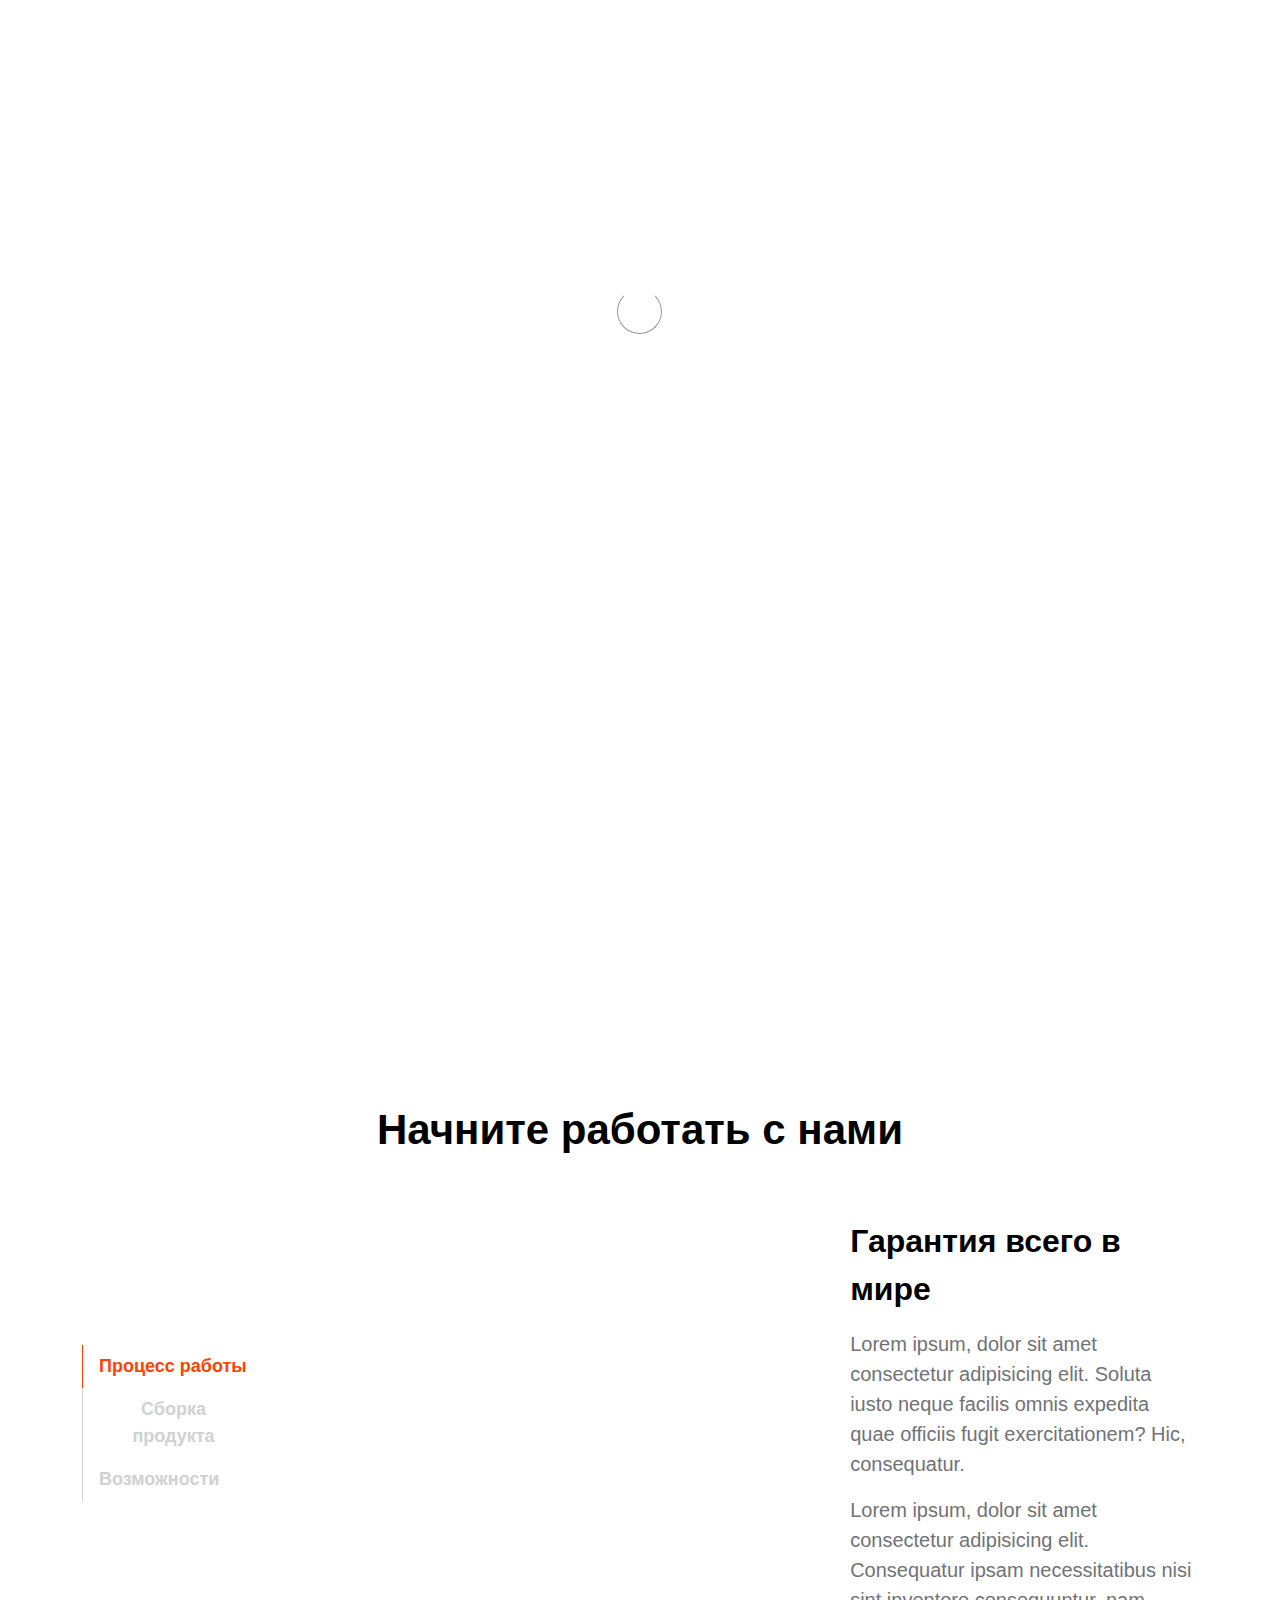
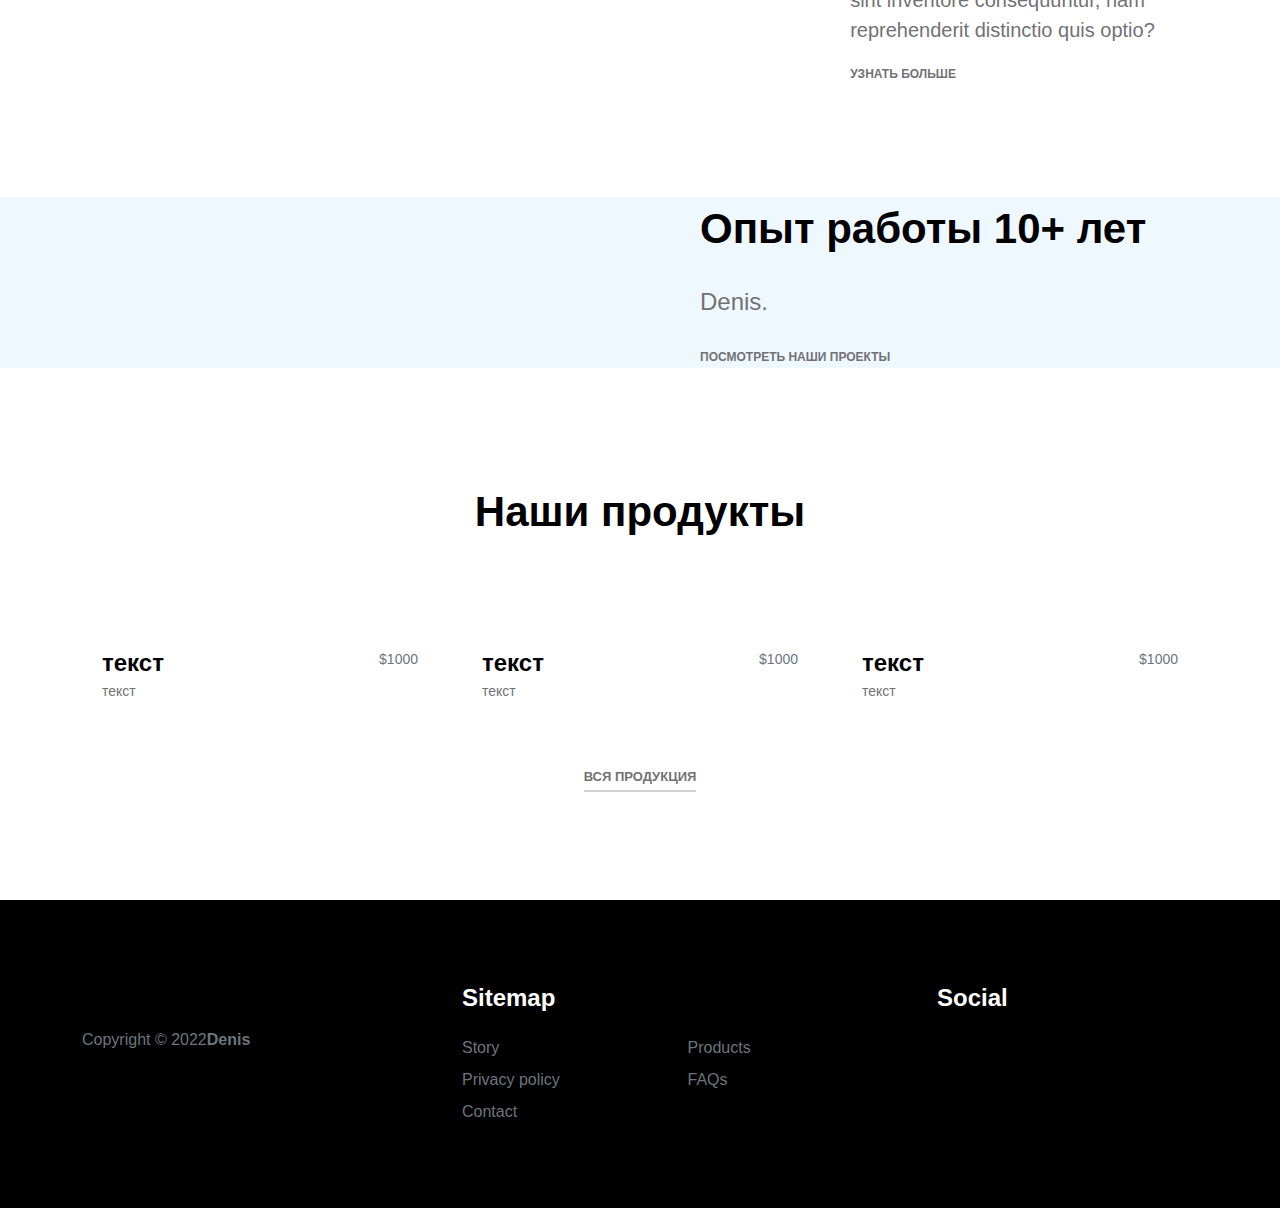
==== index.html @ 81a954c4 "first commit" ====
<!DOCTYPE html>
<html lang="en">
	<head>
		<meta charset="UTF-8" />
		<meta http-equiv="X-UA-Compatible" content="IE=edge" />
		<meta name="viewport" content="width=device-width, initial-scale=1.0" />
		<link
			rel="stylesheet"
			href="https://cdn.jsdelivr.net/npm/bootstrap@5.2.2/dist/css/bootstrap.min.css"
			integrity="sha384-Zenh87qX5JnK2Jl0vWa8Ck2rdkQ2Bzep5IDxbcnCeuOxjzrPF/et3URy9Bv1WTRi"
			crossorigin="anonymous"
		/>
		<link rel="preconnect" href="https://fonts.googleapis.com" />
		<link
			rel="stylesheet"
			href="https://cdnjs.cloudflare.com/ajax/libs/font-awesome/6.2.1/css/all.min.css"
			integrity="sha512-MV7K8+y+gLIBoVD59lQIYicR65iaqukzvf/nwasF0nqhPay5w/9lJmVM2hMDcnK1OnMGCdVK+iQrJ7lzPJQd1w=="
			crossorigin="anonymous"
			referrerpolicy="no-referrer"
		/>
		<link rel="preconnect" href="https://fonts.gstatic.com" crossorigin />
		<link
			href="https://fonts.googleapis.com/css2?family=Roboto:wght@300;500&family=Syne+Mono&display=swap"
			rel="stylesheet"
		/>
        <link href="styles/bootstrap.min.css" rel="stylesheet">
        <link href="styles/bootstrap-icons.css" rel="stylesheet">

        <link rel="stylesheet" href="styles/slick.css"/>

        <link href="styles/style.css" rel="stylesheet">
		<title>Energy</title>
	</head>
	<body>
		<body>

            <section class="preloader">
                <div class="spinner">
                    <span class="sk-inner-circle"></span>
                </div>
            </section>
        
            <main>
    
                <nav class="navbar navbar-expand-lg">
                    <div class="container">
                        <button class="navbar-toggler" type="button" data-bs-toggle="collapse" data-bs-target="#navbarNav" aria-controls="navbarNav" aria-expanded="false" aria-label="Toggle navigation">
                            <span class="navbar-toggler-icon"></span>
                        </button>
    
                        <a class="navbar-brand" href="index.html">
                            <img src="https://plasticenergy.com/wp-content/uploads/2019/01/logo-r-black.png" alt="logo_png" height="50">
                        </a>
    
                        <div class="d-lg-none">
                            <i class="fa-brands fa-whatsapp"></i>
                            <i class="fa-brands fa-telegram"></i>
                        </div>
    
                        <div class="collapse navbar-collapse" id="navbarNav">
                            <ul class="navbar-nav mx-auto">
                                <li class="nav-item">
                                    <a class="nav-link active" href="index.html">Главная</a>
                                </li>
    
                                <li class="nav-item">
                                    <a class="nav-link" href="about.html">О нас</a>
                                </li>
    
                                <li class="nav-item">
                                    <a class="nav-link" href="products.html">Проекты</a>
                                </li>
    
                                <li class="nav-item">
                                    <a class="nav-link" href="faq.html">
                                        Контакты
                                        <i class="fa-brands fa-whatsapp"></i>
                                        <i class="fa-brands fa-telegram"></i>
                                    </a>
                                    
                                </li>
    
                            </ul>
                        </div>
                    </div>
                </nav>
    
                <section class="slick-slideshow">   
                    <div class="slick-custom">
                        <img src="https://wallpaperaccess.com/full/2514412.jpg" class="img-fluid" alt="">
    
                        <div class="slick-bottom">
                            <div class="container">
                                <div class="row">
                                    <div class="col-lg-6 col-10">
                                        <h1 class="slick-title">Наши проекты</h1>
    
                                        <p class="lead text-white mt-lg-3 mb-lg-5">5 лет успешной работы, 400 заключенных контрактов, 90% реализованных проектов</p>
    
                                        <a href="about.html" class="btn custom-btn">Узнать больше</a>
                                    </div>
                                </div>
                            </div>
                        </div>
                    </div>
    
                    <div class="slick-custom">
                        <img src="https://webassets.bv.com/2019-09/Two_Combined_Cycle_Power_Plants_1920x1080.jpg" class="img-fluid" alt="">
    
                        <div class="slick-bottom">
                            <div class="container">
                                <div class="row">
                                    <div class="col-lg-6 col-10">
                                        <h1 class="slick-title">Гарантия качества</h1>
    
                                        <p class="lead text-white mt-lg-3 mb-lg-5">Решим любые глобальные и локальные задачи по электроснабжению.</p>
    
                                        <a href="product.html" class="btn custom-btn">Узнать больше</a>
                                    </div>
                                </div>
                            </div>
                        </div>
                    </div>
    
                    <div class="slick-custom">
                        <img src="https://viaocel.rs/wp-content/uploads/2018/11/power-plant-wallpapers-28825-8229261.jpg" class="img-fluid" alt="">
    
                        <div class="slick-bottom">
                            <div class="container">
                                <div class="row">
                                    <div class="col-lg-6 col-10">
                                        <h1 class="slick-title">Наши партнеры</h1>
    
                                        <p class="lead text-white mt-lg-3 mb-lg-5">Подхватим работу на любом из промежуточных этапов технологического присоединения.</p>
    
                                        <a href="contact.html" class="btn custom-btn">Узнать больше</a>
                                    </div>
                                </div>
                            </div>
                        </div>
                    </div>
    
                </section>
    
                <section class="about section-padding">
                    <div class="container">
                        <div class="row">
    
                            <div class="col-12 text-center">
                                <h2 class="mb-5">Начните работать с нами</h2>
                            </div>
    
                            <div class="col-lg-2 col-12 mt-auto mb-auto">
                                <ul class="nav nav-pills mb-5 mx-auto justify-content-center align-items-center" id="pills-tab" role="tablist">
                                    <li class="nav-item" role="presentation">
                                        <button class="nav-link active" id="pills-home-tab" data-bs-toggle="pill" data-bs-target="#pills-home" type="button" role="tab" aria-controls="pills-home" aria-selected="true">Процесс работы</button>
                                    </li>
    
                                    <li class="nav-item" role="presentation">
                                        <button class="nav-link" id="pills-youtube-tab" data-bs-toggle="pill" data-bs-target="#pills-youtube" type="button" role="tab" aria-controls="pills-youtube" aria-selected="true">Сборка продукта</button>
                                    </li>
    
                                    <li class="nav-item" role="presentation">
                                        <button class="nav-link" id="pills-skill-tab" data-bs-toggle="pill" data-bs-target="#pills-skill" type="button" role="tab" aria-controls="pills-skill" aria-selected="false">Возможности</button>
                                    </li>
                                </ul>
                            </div>
    
                            <div class="col-lg-10 col-12">
                                <div class="tab-content mt-2" id="pills-tabContent">
                                    <div class="tab-pane fade show active" id="pills-home" role="tabpanel" aria-labelledby="pills-home-tab">
    
                                        <div class="row">
                                            <div class="col-lg-7 col-12">
                                                <img src="https://wallpaperaccess.com/full/1663640.jpg" class="img-fluid" alt="">
                                            </div>
    
                                            <div class="col-lg-5 col-12">
                                                <div class="d-flex flex-column h-100 ms-lg-4 mt-lg-0 mt-5">
                                                    <h4 class="mb-3">Гарантия всего в мире</h4>
    
                                                    <p>Lorem ipsum, dolor sit amet consectetur adipisicing elit. Soluta iusto neque facilis omnis expedita quae officiis fugit exercitationem? Hic, consequatur.</p>
    
                                                    <p>Lorem ipsum, dolor sit amet consectetur adipisicing elit. Consequatur ipsam necessitatibus nisi sint inventore consequuntur, nam reprehenderit distinctio quis optio?</p>
    
                                                    <div class="mt-2 mt-lg-auto">
                                                        <a href="about.html" class="custom-link mb-2">
                                                            Узнать больше
                                                            <i class="bi-arrow-right ms-2"></i>
                                                        </a>
                                                    </div>
                                                </div>
                                            </div>
                                        </div>
                                    </div>
    
                                    <div class="tab-pane fade" id="pills-youtube" role="tabpanel" aria-labelledby="pills-youtube-tab">
    
                                        <div class="row">
                                            <div class="col-lg-7 col-12">
                                                <div class="ratio ratio-16x9">
                                                    <iframe src="https://www.youtube.com/embed/D_Rn4gaJCOU" title="YouTube video player" frameborder="0" allow="accelerometer; autoplay; clipboard-write; encrypted-media; gyroscope; picture-in-picture" allowfullscreen></iframe>
                                                </div>
                                            </div>
    
                                            <div class="col-lg-5 col-12">
                                                <div class="d-flex flex-column h-100 ms-lg-4 mt-lg-0 mt-5">
                                                    <h4 class="mb-3">Сборка</h4>
    
                                                    <p>Lorem ipsum dolor sit amet consectetur adipisicing elit. Ullam modi quae vero veritatis aut sint provident enim debitis amet temporibus?</p>
    
                                                    <p>Lorem ipsum dolor sit, amet consectetur adipisicing elit. Tenetur modi dolore ratione facilis dolorem corporis voluptatum quod. Voluptas, doloribus dolor?</p>
    
                                                    <div class="mt-2 mt-lg-auto">
                                                        <a href="contact.html" class="custom-link mb-2">
                                                            Свяжитесь прямо сейчас
                                                            <i class="bi-arrow-right ms-2"></i>
                                                        </a>
                                                    </div>
                                                </div>
                                            </div>
                                        </div>
                                    </div>
    
                                    <div class="tab-pane fade" id="pills-skill" role="tabpanel" aria-labelledby="pills-skill-tab">
                                        <div class="row">
                                            <div class="col-lg-7 col-12">
                                                <img src="https://wallpaperaccess.com/full/1132043.jpg" class="img-fluid" alt="">
                                            </div>
    
                                            <div class="col-lg-5 col-12">
                                                <div class="d-flex flex-column h-100 ms-lg-4 mt-lg-0 mt-5">
                                                    <h4 class="mb-3">Возможности</h4>
    
                                                    <p>Lorem ipsum dolor sit amet consectetur adipisicing elit. Ullam modi quae vero veritatis aut sint provident enim debitis amet temporibus?</p>
    
                                                    <p>Lorem ipsum dolor sit, amet consectetur adipisicing elit. Tenetur modi dolore ratione facilis dolorem corporis voluptatum quod. Voluptas, doloribus dolor?</p>
    
                                                    <div class="mt-2 mt-lg-auto">
                                                        <a href="contact.html" class="custom-link mb-2">
                                                            Свяжитесь прямо сейчас
                                                            <i class="bi-arrow-right ms-2"></i>
                                                        </a>
                                                    </div>
                                                </div>
                                            </div>
                                            </div>
                                        </div>
                                    </div>
    
                                </div>
                            </div>
    
                        </div>
                    </div>
                </section>
    
                <section class="front-product">
                    <div class="container-fluid p-0">
                        <div class="row align-items-center">
    
                            <div class="col-lg-6 col-12">
                                <img src="https://www.zastavki.com/pictures/originals/2015/_Fires_of_nuclear_power_093522_.jpg" class="img-fluid" alt="">
                            </div>
    
                            <div class="col-lg-6 col-12">
                                <div class="px-5 py-5 py-lg-0">
                                    
                                    <h2 class="mb-4">Опыт работы 10+ лет</h2>
    
                                    <p class="lead mb-4">Denis.</p>
    
                                    <a href="products.html" class="custom-link">
                                        Посмотреть наши проекты
                                        <i class="bi-arrow-right ms-2"></i>
                                    </a>
                                </div>
                            </div>
    
                        </div>
                    </div>
                </section>
    
                <section class="featured-product section-padding">
                    <div class="container">
                        <div class="row">
                            
                            <div class="col-12 text-center">
                                <h2 class="mb-5">Наши продукты</h2>
                            </div>
    
                            <div class="col-lg-4 col-12 mb-3">
                                <div class="product-thumb">
                                    <a href="product-detail.html">
                                        <img src="http://dominobd.com/user_site/images/content/1543985433_m_DB-2010.png" class="img-fluid product-image" alt="">
                                    </a>
    
                                    <div class="product-info d-flex">
                                        <div>
                                            <h5 class="product-title mb-0">
                                                <a href="product-detail.html" class="product-title-link">текст</a>
                                            </h5>
    
                                            <p class="product-p">текст</p>
                                        </div>
    
                                        <small class="product-price text-muted ms-auto mt-auto mb-5">$1000</small>
                                    </div>
                                </div>
                            </div>
    
                            <div class="col-lg-4 col-12 mb-3">
                                <div class="product-thumb">
                                    <a href="product-detail.html">
                                        <img src="http://dominobd.com/user_site/images/content/1543985433_m_DB-2010.png" class="img-fluid product-image" alt="">
                                    </a>
    
                                    <div class="product-info d-flex">
                                        <div>
                                            <h5 class="product-title mb-0">
                                                <a href="product-detail.html" class="product-title-link">текст</a>
                                            </h5>
    
                                            <p class="product-p">текст</p>
                                        </div>
    
                                        <small class="product-price text-muted ms-auto mt-auto mb-5">$1000</small>
                                    </div>
                                </div>
                            </div>
    
                            <div class="col-lg-4 col-12">
                                <div class="product-thumb">
                                    <a href="product-detail.html">
                                        <img src="http://dominobd.com/user_site/images/content/1543985433_m_DB-2010.png" class="img-fluid product-image" alt="">
                                    </a>
    
                                    <div class="product-top d-flex">
                                        <a href="#" class="bi-heart-fill product-icon ms-auto"></a>
                                    </div>
    
                                    <div class="product-info d-flex">
                                        <div>
                                            <h5 class="product-title mb-0">
                                                <a href="product-detail.html" class="product-title-link">текст</a>
                                            </h5>
    
                                            <p class="product-p">текст</p>
                                        </div>
    
                                        <small class="product-price text-muted ms-auto mt-auto mb-5">$1000</small>
                                    </div>
                                </div>
                            </div>
    
                            <div class="col-12 text-center">
                                <a href="products.html" class="view-all">Вся продукция</a>
                            </div>
    
                        </div>
                    </div>
                </section>
            </main>
    
            <footer class="site-footer">
                <div class="container">
                    <div class="row">
                        <div class="col-lg-3 col-10 me-auto mb-4">
                            <p class="copyright-text text-muted mt-lg-5 mb-4 mb-lg-0">Copyright © 2022<strong>Denis</strong></p>
                            <br>
                        </div>
    
                        <div class="col-lg-5 col-8">
                            <h5 class="text-white mb-3">Sitemap</h5>
    
                            <ul class="footer-menu d-flex flex-wrap">
                                <li class="footer-menu-item"><a href="about.html" class="footer-menu-link">Story</a></li>
    
                                <li class="footer-menu-item"><a href="#" class="footer-menu-link">Products</a></li>
    
                                <li class="footer-menu-item"><a href="#" class="footer-menu-link">Privacy policy</a></li>
    
                                <li class="footer-menu-item"><a href="#" class="footer-menu-link">FAQs</a></li>
    
                                <li class="footer-menu-item"><a href="#" class="footer-menu-link">Contact</a></li>
                            </ul>
                        </div>
    
                        <div class="col-lg-3 col-4">
                            <h5 class="text-white mb-3">Social</h5>
    
                            <ul class="social-icon">
    
                                <li><a href="#"><i class="fa-brands fa-whatsapp"></i></a></li>
    
                                <li class="mx-3"><a href="#"><i class="fa-brands fa-telegram"></i></a></li>
    
                                <li><a href="#"><i class="fa-solid fa-phone"></i></a></li>
    
                            </ul>
                        </div>
    
                    </div>
                </div>
            </footer>
    
            <!-- JAVASCRIPT FILES -->
            <script src="js/jquery.min.js"></script>
            <script src="js/bootstrap.bundle.min.js"></script>
            <script src="js/Headroom.js"></script>
            <script src="js/jQuery.headroom.js"></script>
            <script src="js/slick.min.js"></script>
            <script src="js/custom.js"></script>
    
        </body>
</html>
---- styles/style.css ----
:root {
  --white-color:                #FFFFFF;
  --primary-color:              #FF4400;
  --section-bg-color:           #f0f8ff;
  --dark-color:                 #000000;
  --grey-color:                 #d0d1d1;
  --p-color:                    #717275;

  --body-font-family:           'Inter', sans-serif;

  --h5-font-size:               24px;
  --p-font-size:                20px;
  --copyright-text-font-size:   16px;
  --product-link-font-size:     14px;
  --custom-link-font-size:      12px;

  --font-weight-thin:           100;
  --font-weight-light:          300;
  --font-weight-normal:         400;
  --font-weight-bold:           700;
  --font-weight-black:          900;
}

body,
html {
  height: 100%;
}

html {
  scroll-behavior: smooth;
}

body {
    background: var(--white-color);
    font-family: var(--body-font-family);    
    position: relative;
}

/*---------------------------------------
  Text               
-----------------------------------------*/

h2,
h3,
h4,
h5,
h6 {
  color: var(--dark-color);
  line-height: inherit;
}

h1,
h2,
h3,
h4,
h5,
h6 {
  font-weight: var(--font-weight-bold);
}

h1,
h2 {
  font-weight: var(--font-weight-black);
}

h1 {
  font-size: 64px;
  line-height: normal;
}

h2 {
  font-size: 42px;
}

h3 {
  font-size: 36px;
}

h4 {
  font-size: 32px;
}

h5 {
  font-size: 24px;
}

h6 {
  font-size: 20px;
}

p {
  color: var(--p-color);
  font-size: var(--p-font-size);
  font-weight: var(--font-weight-light);
}

a, 
button {
  touch-action: manipulation;
  transition: all 0.3s;
}

a {
  color: var(--p-color);
  text-decoration: none;
}

a:hover {
  color: var(--primary-color);
}

.text-primary {
  color: var(--primary-color) !important;
}

::selection {
  background: var(--primary-color);
  color: var(--white-color);
}

/*---------------------------------------
  Links               
-----------------------------------------*/
.custom-link {
  color: var(--p-color);
  font-size: var(--custom-link-font-size);
  font-weight: var(--font-weight-bold);
  text-transform: uppercase;
  position: relative;
}

.custom-link i {
  position: absolute;
  opacity: 0;
  bottom: 0;
  left: 100%;
  transition: all 0.3s;
  line-height: normal;
}

.custom-link:hover i {
  opacity: 1;
  left: 101%;
}

.lead {
  font-size: 1.5rem;
  font-weight: var(--font-weight-thin);
}

b,
strong {
  font-weight: var(--font-weight-bold);
}

/*---------------------------------------
  LOADER               
-----------------------------------------*/
.preloader {
  position: fixed;
  top: 0;
  left: 0;
  width: 100%;
  height: 100%;
  z-index: 99999;
  display: flex;
  flex-flow: row nowrap;
  justify-content: center;
  align-items: center;
  background: none repeat scroll 0 0 var(--white-color);
}

.spinner {
  border: 1px solid transparent;
  border-radius: 5px;
  position: relative;
}

.spinner::before {
  content: '';
  box-sizing: border-box;
  position: absolute;
  top: 50%;
  left: 50%;
  width: 45px;
  height: 45px;
  margin-top: -10px;
  margin-left: -23px;
  border-radius: 50%;
  border: 1px solid #959595;
  border-top-color: var(--white-color);
  animation: spinner .9s linear infinite;
}

@keyframes spinner {
  to {transform: rotate(360deg);}
}

/*---------------------------------------
  Custom button and icon              
-----------------------------------------*/
.custom-btn {
  background: var(--dark-color);
  border-radius: 50px;
  color: var(--white-color);
  font-size: var(--copyright-text-font-size);
  text-transform: uppercase;
  padding: 16.50px 20px;
}

.social-btn {
  background: transparent;
  border: 1px solid var(--grey-color);
  color: var(--dark-color);
  text-transform: none;
}

.social-btn:hover {
  border-color: transparent;
}

.cart-form-select {
  border-radius: 0;
  padding-top: 15px;
  padding-bottom: 15px;
}

.cart-btn {
  border-radius: 0;
  width: 100%;
  font-size: var(--product-link-font-size);
}

.custom-btn:hover,
.slick-slideshow .custom-btn:hover {
  background: var(--primary-color);
  color: var(--white-color);
}

.custom-icon {
  color: var(--p-color);
  font-size: 24px;
}

.custom-icon {
  display: inline-block;
  vertical-align: middle;
}

.bi-bag.custom-icon {
  font-size: 17px;
}

.featured-icon {
  color: var(--grey-color);
  font-size: 52px;
}

/*---------------------------------------
  DIV SEPARATOR               
-----------------------------------------*/
.div-separator {
  position: relative;
}

.div-separator::before {
  content: "";
  height: 1px;
  background: var(--grey-color);
  display: block;
  width: 100%;
}

.div-separator span {
  position: absolute;
  top: 50%;
  margin-left: -22.5px;
  left: 50%;
  text-align: center;
  background: var(--white-color);
  margin-top: -11px;
  color: var(--dark-color);
  font-weight: var(--font-weight-bold);
  font-size: 14px;
  width: 35px;
  text-transform: uppercase;
}

/*---------------------------------------
  FULL IMAGE               
-----------------------------------------*/
.full-image-img {
  display: block;
  position: absolute;
  z-index: -1;
  right: 0;
  width: 100%;
  bottom: -120px;
  min-width: 650px;
}

@media (min-width: 1600px) {
  .full-image-img {
    bottom: -200px;
  }
}

/*---------------------------------------
  NAVIGATION               
-----------------------------------------*/
.navbar {
  background: var(--white-color);
  position: fixed;
  top: 0;
  right: 0;
  left: 0;
  padding: 25px 0;
  z-index: 2;
  will-change: transform;
  transition: transform 300ms linear;
}

.navbar span, h2 span, h4 span {
	color: var(--primary-color);
}

.navbar.headroom--not-top {
  padding: 20px 0;
}

.headroom--pinned {
  transform: translate(0, 0);
}

.headroom--unpinned {
  transform: translate(0, -150%);
}

.navbar-brand {
  color: var(--dark-color);
  font-size: 24px;
  font-weight: var(--font-weight-light);
  margin: 0;
  padding: 0;
}

.navbar-expand-lg .navbar-nav .nav-link {
  display: inline-block;
  padding: 0;
  margin-right: 1.5rem;
  margin-left: 1.5rem;
}

.nav-link {
  color: var(--p-color);
  font-size: 16px;
  position: relative;
}

.navbar .nav-link::after {
  position: absolute;
  top: 100%;
  left: 0;
  width: 100%;
  height: 2px;
  background: var(--grey-color);
  content: '';
  opacity: 0;
  -webkit-transition: opacity 0.3s, -webkit-transform 0.3s;
  -moz-transition: opacity 0.3s, -moz-transform 0.3s;
  transition: opacity 0.3s, transform 0.3s;
  -webkit-transform: translateY(10px);
  -moz-transform: translateY(10px);
  transform: translateY(10px);
}

.navbar .nav-link.active::after, 
.navbar .nav-link:hover::after {
  opacity: 1;
  -webkit-transform: translateY(0px);
  -moz-transform: translateY(0px);
  transform: translateY(0px);
}

.navbar .nav-link.active,
.navbar .nav-link:hover {
  color: var(--primary-color);
}

.nav-link:focus, 
.nav-link:hover {
  color: var(--p-color);
}

.navbar-toggler {
  border: 0;
  padding: 0;
  cursor: pointer;
  margin: 0;
  width: 30px;
  height: 35px;
  outline: none;
}

.navbar-toggler:focus {
  outline: none;
  box-shadow: none;
}

.navbar-toggler[aria-expanded="true"] .navbar-toggler-icon {
  background: transparent;
}

.navbar-toggler[aria-expanded="true"] .navbar-toggler-icon:before,
.navbar-toggler[aria-expanded="true"] .navbar-toggler-icon:after {
  transition: top 300ms 50ms ease, -webkit-transform 300ms 350ms ease;
  transition: top 300ms 50ms ease, transform 300ms 350ms ease;
  transition: top 300ms 50ms ease, transform 300ms 350ms ease, -webkit-transform 300ms 350ms ease;
  top: 0;
}

.navbar-toggler[aria-expanded="true"] .navbar-toggler-icon:before {
  transform: rotate(45deg);
}

.navbar-toggler[aria-expanded="true"] .navbar-toggler-icon:after {
  transform: rotate(-45deg);
}

.navbar-toggler .navbar-toggler-icon {
  background: var(--dark-color);
  transition: background 10ms 300ms ease;
  display: block;
  width: 30px;
  height: 2px;
  position: relative;
}

.navbar-toggler .navbar-toggler-icon::before,
.navbar-toggler .navbar-toggler-icon::after {
  transition: top 300ms 350ms ease, -webkit-transform 300ms 50ms ease;
  transition: top 300ms 350ms ease, transform 300ms 50ms ease;
  transition: top 300ms 350ms ease, transform 300ms 50ms ease, -webkit-transform 300ms 50ms ease;
  position: absolute;
  right: 0;
  left: 0;
  background: var(--dark-color);
  width: 30px;
  height: 2px;
  content: '';
}

.navbar-toggler .navbar-toggler-icon:before {
  top: -8px;
}

.navbar-toggler .navbar-toggler-icon:after {
  top: 8px;
}

/*---------------------------------------
  SITE HEADER              
-----------------------------------------*/
.site-header {
  background-color: var(--section-bg-color);
  position: relative;
  overflow: hidden;
  margin-top: 86px;
}

.site-header.section-padding {
  padding-top: 7rem;
  padding-bottom: 7rem;
}

.site-header.section-padding-img {
  padding-top: 10rem;
  padding-bottom: 10rem;
}

.header-image {
  position: absolute;
  top: 0;
  right: 0;
  width: 50%;
  height: 100%;
  object-fit: cover;
}

/*---------------------------------------
  SLICK SLIDESHOW               
-----------------------------------------*/
@media (min-width: 992px) {
  .slick-slideshow {
    height: 100vh;
  }
}

.slick-slideshow {
  margin-top: 86px;
}

.slick-title {
  color: var(--white-color);
}

.slick-custom {
  position: relative;
}

.slick-custom img {
  width: 100%;
  object-fit: cover;
}

.slick-bottom {
  background: linear-gradient(to top, var(--dark-color), transparent 90%);
  position: absolute;
  z-index: 2;
  bottom: 0;
  right: 0;
  left: 0;
  width: 100%;
  height: 100%;
}

.slick-bottom .container {
  position: absolute;
  top: 40%;
  left: 50%;
  transform: translate(-50%, -40%);
}

.slick-overlay {
  background: linear-gradient(to top, #000, transparent 120%);
  position: absolute;
  top: 0;
  right: 0;
  bottom: 0;
  left: 0;
}

.slick-slideshow .custom-btn {
  font-weight: var(--font-weight-bold);
  display: inline-block;
  padding-right: 32px;
  padding-left: 32px;
}

@media (min-width: 576px) {
  .slick-slideshow .slick-dots {
    max-width: 540px;
  }
}

@media (min-width: 768px) {
  .slick-slideshow .slick-dots {
    max-width: 720px;
  }
}

@media (min-width: 992px) {
  .slick-slideshow .slick-dots {
    max-width: 960px;
  }
}

@media (min-width: 1200px) {
  .slick-slideshow .slick-dots {
    max-width: 1140px;
  }
}

@media (min-width: 1400px) {
  .slick-slideshow .slick-dots {
    max-width: 1320px;
  }
}

.slick-slideshow .slick-dots {
  position: absolute;
  z-index: 2;
  top: 50%;
  left: 0;
  right: 0;
  transform: translate(0, -50%);
  margin: 0 auto;
  padding: 0;
}

.slick-slideshow .slick-dots li {
  background: transparent;
  border: 5px solid rgba(255, 255, 255, 0.35);
  border-radius: 100%;
  display: block;
  width: 30px;
  height: 30px;
  margin: 10px;
  padding: 5px;
  margin-left: auto;
  cursor: pointer;
}

.slick-slideshow .slick-dots button {
  background: transparent;
  border: none;
  color: transparent;
  display: block;
  width: 100%;
  height: 0;
  margin: 0;
  padding: 0;
  outline: none;
  height: 0;
}

.slick-slideshow .slick-dots li:hover,
.slick-slideshow .slick-dots .slick-active {
  background: var(--white-color);
}

/*---------------------------------------
  CUSTOM CIRCLE IMAGES               
-----------------------------------------*/

.custom-circle-image {
  border-radius: 100px;
  width: 55px;
  height: 55px;
}

.custom-circle-image.team-image {
  width: 85px;
  height: 85px;
}

/*---------------------------------------
  TESTIMONIAL               
-----------------------------------------*/
.slick-testimonial .slick-list,
.slick-testimonial .slick-track {
  height: 100%;
}

.slick-testimonial {
  margin: auto;
}

.slick-testimonial-caption {
  quotes: '❝' '❞';
  position: relative;
  padding: 5rem 7rem;
}

.slick-testimonial-caption::before {
  content: open-quote;
  display: inline-block;
  color: var(--primary-color);
  font-family: auto;
  font-size: 100px;
  height: 0;
  position: absolute;
  top: 0;
  left: 0;
}

.slick-testimonial .slick-dots {
  text-align: center;
}

.slick-testimonial .slick-dots li {
  background: var(--grey-color);
  display: inline-block;
  vertical-align: top;
  width: 16%;
  height: 1px;
}

.slick-testimonial .slick-dots button {
  background: transparent;
  border: none;
  color: transparent;
  display: block;
  width: 100%;
  height: 0;
  margin: 0;
  padding: 0;
}

.slick-testimonial .slick-dots li:hover,
.slick-testimonial .slick-dots .slick-active {
  background: var(--dark-color);
}

/*---------------------------------------
  SECTION               
-----------------------------------------*/
section {
  content-visibility: auto;
  contain-intrinsic-size: 700px;
}

.section-padding {
  padding-top: 7rem;
  padding-bottom: 7rem;
}

.featured {
  background: var(--section-bg-color);
}

/*---------------------------------------
  ABOUT               
-----------------------------------------*/
.about .nav-pills .nav-item {
  width: 100%;
}

.about .nav-pills .nav-link {
  color: var(--grey-color);
  font-size: 18px;
  font-weight: var(--font-weight-bold);
  border-left: 1px solid var(--grey-color);
  border-radius: 0;
  padding-right: 0;
}

.about .nav-pills .nav-link:hover,
.about .nav-pills .nav-link.active, 
.about .nav-pills .show>.nav-link {
  background: transparent;
  border-left-color: var(--primary-color);
  color: var(--primary-color);
}

/*---------------------------------------
  FAQ ACCORDION               
-----------------------------------------*/
.accordion-item {
  background-color: transparent;
  border-top: 0;
  border-right: 0;
  border-left: 0;
}

.accordion-button {
  background-color: transparent;
  box-shadow: none;
}

.accordion-button:not(.collapsed) {
  background: transparent;
  box-shadow: none;
}

button:focus:not(:focus-visible) {
  border-color: transparent;
  box-shadow: none;
}

.accordion-body {
  border-top: 1px solid rgba(0,0,0,.125);
}

.accordion-button {
  font-size: 1.5rem;
  font-weight: var(--font-weight-normal);
  padding-top: 1.5rem;
  padding-right: 0;
  padding-bottom: 1.5rem;
  padding-left: 0;
}

.accordion-body {
  padding: 2rem 0;
}

/*---------------------------------------
  TEAM MEMBERS               
-----------------------------------------*/
.team {
  background: var(--grey-color);
}

.team-thumb {
  background: var(--white-color);
  position: relative;
  border-radius: .25rem;
  padding: 42px 32px;
}

.team-info {
  width: 100%;
}

.custom-modal-btn {
  background: var(--grey-color);
  color: var(--white-color);
  position: absolute;
  top: 0;
  right: 0;
  bottom: 0;
  margin: auto 32px;
  width: 42px;
  height: 42px;
}

.modal-body {
  padding: 4rem;
}

.modal-header {
  padding-top: 7rem;
  padding-bottom: 5rem;
}

.modal-header .btn-close {
  position: absolute;
  top: 0;
  right: 0;
  font-size: 24px;
  margin: 32px;
}

#cart-modal .modal-header .btn-close {
  z-index: 2;
  margin: 22px;
}

#cart-modal .modal-header {
  border-bottom: 0;
  padding: 0;
}

#cart-modal .modal-footer {
  padding: 2rem 4rem;
}

/*---------------------------------------
  SKILL - PROGRESS BAR               
-----------------------------------------*/
.skill-thumb strong {
  display: inline-block;
  margin-bottom: 6px;
}

.skill-thumb span {
  color: var(--dark-color);
  font-size: 24px;
  font-weight: var(--font-weight-bold);
}

.skill-thumb .progress {
  background: var(--white-color);
  box-shadow: none;
  border-radius: 100px;
  height: 1px;
  margin-bottom: 16px;
}

.skill-thumb .progress .progress-bar-primary {
  background: var(--grey-color);
}

/*---------------------------------------
  PRODUCT               
-----------------------------------------*/
.front-product {
  background: var(--section-bg-color);
}

.product-thumb {
  background: var(--white-color);
  position: relative;
  transition: all 0.5s ease-out;
}

.product-image {
  transition: all 0.5s ease-out;
}

.product-thumb:hover .product-image {
  box-shadow: 0 1rem 3rem rgba(0,0,0,.175);
}

.product-top {
  position: absolute;
  top: 0;
  right: 0;
  left: 0;
  margin: 20px;
}

.product-info {
  padding: 30px 20px;
}

.product-description,
.product-cart-thumb {
  padding: 0 20px;
}

.product-icon {
  color: var(--white-color);
}

.product-title-link {
  color: var(--dark-color);
}

.product-additional-link {
  display: inline-block;
  vertical-align: top;
  font-size: var(--product-link-font-size);
  margin-top: 32px;
  margin-right: 12px;
}

.product-alert {
  background: var(--white-color);
  color: var(--p-color);
  font-size: var(--custom-link-font-size);
  font-weight: var(--font-weight-bold);
  padding: 3px 10px;
}

.product-p {
  font-size: var(--product-link-font-size);
}

.view-all {
  text-transform: uppercase;
  color: var(--p-color);
  font-size: 13px;
  font-weight: var(--font-weight-bold);
  border-bottom: 2px solid var(--grey-color);
  padding-bottom: 6px;
}

/*---------------------------------------
  CONTACT              
-----------------------------------------*/
.contact-info {
  padding: 40px;
}

.contact-form .form-control {
  border-color: var(--grey-color);
  font-weight: var(--font-weight-normal);
}

.form-floating>label {
  color: var(--grey-color);
  font-weight: var(--font-weight-normal);
}

.contact-form button[type='submit'] {
  background: var(--dark-color);
  border: none;
  border-radius: 100px;
  color: var(--white-color);
  font-weight: var(--font-weight-bold);
  text-transform: uppercase;
  padding: 16px;
}

.contact-form button[type='submit']:hover {
  background: var(--primary-color);
}

/*---------------------------------------
  SITE FOOTER               
-----------------------------------------*/
.site-footer {
  background: var(--dark-color);
  padding-top: 5rem;
  padding-bottom: 5rem;
}

.footer-menu {
  margin: 0;
  padding: 0;
}

.footer-menu-item {
  display: block;
  width: 50%;
}

.footer-menu-link {
  color: #6c757d;
  font-weight: var(--font-weight-light);
  display: inline-block;
  vertical-align: top;
  margin-top: 4px;
  margin-bottom: 4px;
}

.site-footer .social-icon-link {
  margin-top: 4px;
}

.site-footer .social-icon-link:hover,
.footer-menu-link:hover {
  color: var(--white-color);
}

.copyright-text {
  font-size: var(--copyright-text-font-size);
}

/*---------------------------------------
  SOCIAL ICON               
-----------------------------------------*/
.social-icon {
  margin: 0;
  padding: 0;
}

.social-icon li {
  list-style: none;
  display: inline-block;
  vertical-align: top;
}

.social-icon-link {
  color: #6c757d;
  font-size: 1rem;
  display: inline-block;
  vertical-align: top;
  margin-bottom: 4px;
  margin-right: 15px;
}

.social-icon-link:hover {
  color: var(--primary-color);
}

/*---------------------------------------
  RESPONSIVE STYLES               
-----------------------------------------*/
@media screen and (max-width: 1200px) {
  h1 {
    font-size: 62px;
  }
}

@media screen and (max-width: 991px) {
  h1 {
    font-size: 42px;
    margin-bottom: 0;
  }

  h2 {
    font-size: 36px;
  }

  h3 {
    font-size: 32px;
  }

  h4 {
    font-size: 28px;
  }

  h5 {
    font-size: 24px;
  }

  h6 {
    font-size: 20px;
  }

  .lead {
    font-size: 16px;
  }

  .navbar-expand-lg .navbar-nav .nav-link {
    margin-top: 1rem;
  }

  .site-header {
    background-position: bottom;
  }

  #cart-modal .modal-header .btn-close {
    margin: 22px 14px;
  }

  .custom-btn {
    font-size: 14px;
    padding: 13.5px 20px;
  }

  .slick-slideshow .custom-btn {
    padding-right: 27px;
    padding-left: 27px;
  }

  .social-login,
  .div-separator {
    width: 75% !important;
  }

  #cart-modal .modal-footer .row {
    width: 100% !important;
  }

  .site-header.section-padding,
  .section-padding {
    padding-top: 4rem;
    padding-bottom: 4rem;
  }

  .site-header-image.section-padding {
    padding-bottom: 0;
  }

  .header-info {
    padding-top: 50px;
    padding-bottom: 100px;
  }

  .header-image {
    position: relative;
    top: auto;
    bottom: 0;
    left: 0;
    width: auto;
    height: auto;
  }

  .slick-testimonial-caption {
    padding: 6rem 3rem 4rem 3rem;
  }

  .slick-slideshow .slick-dots li {
    width: 25px;
    height: 25px;
  }

  .modal-header {
    padding-top: 6rem;
    padding-bottom: 2rem;
  }

  .modal-body {
    padding: 2rem;
  }

  #cart-modal .modal-footer {
    padding-right: 0;
    padding-left: 0;
  }

  #cart-modal .modal-body {
    padding: 4rem 2rem 2rem 2rem;
  }

  .full-image-img {
    bottom: 0;
  }
}
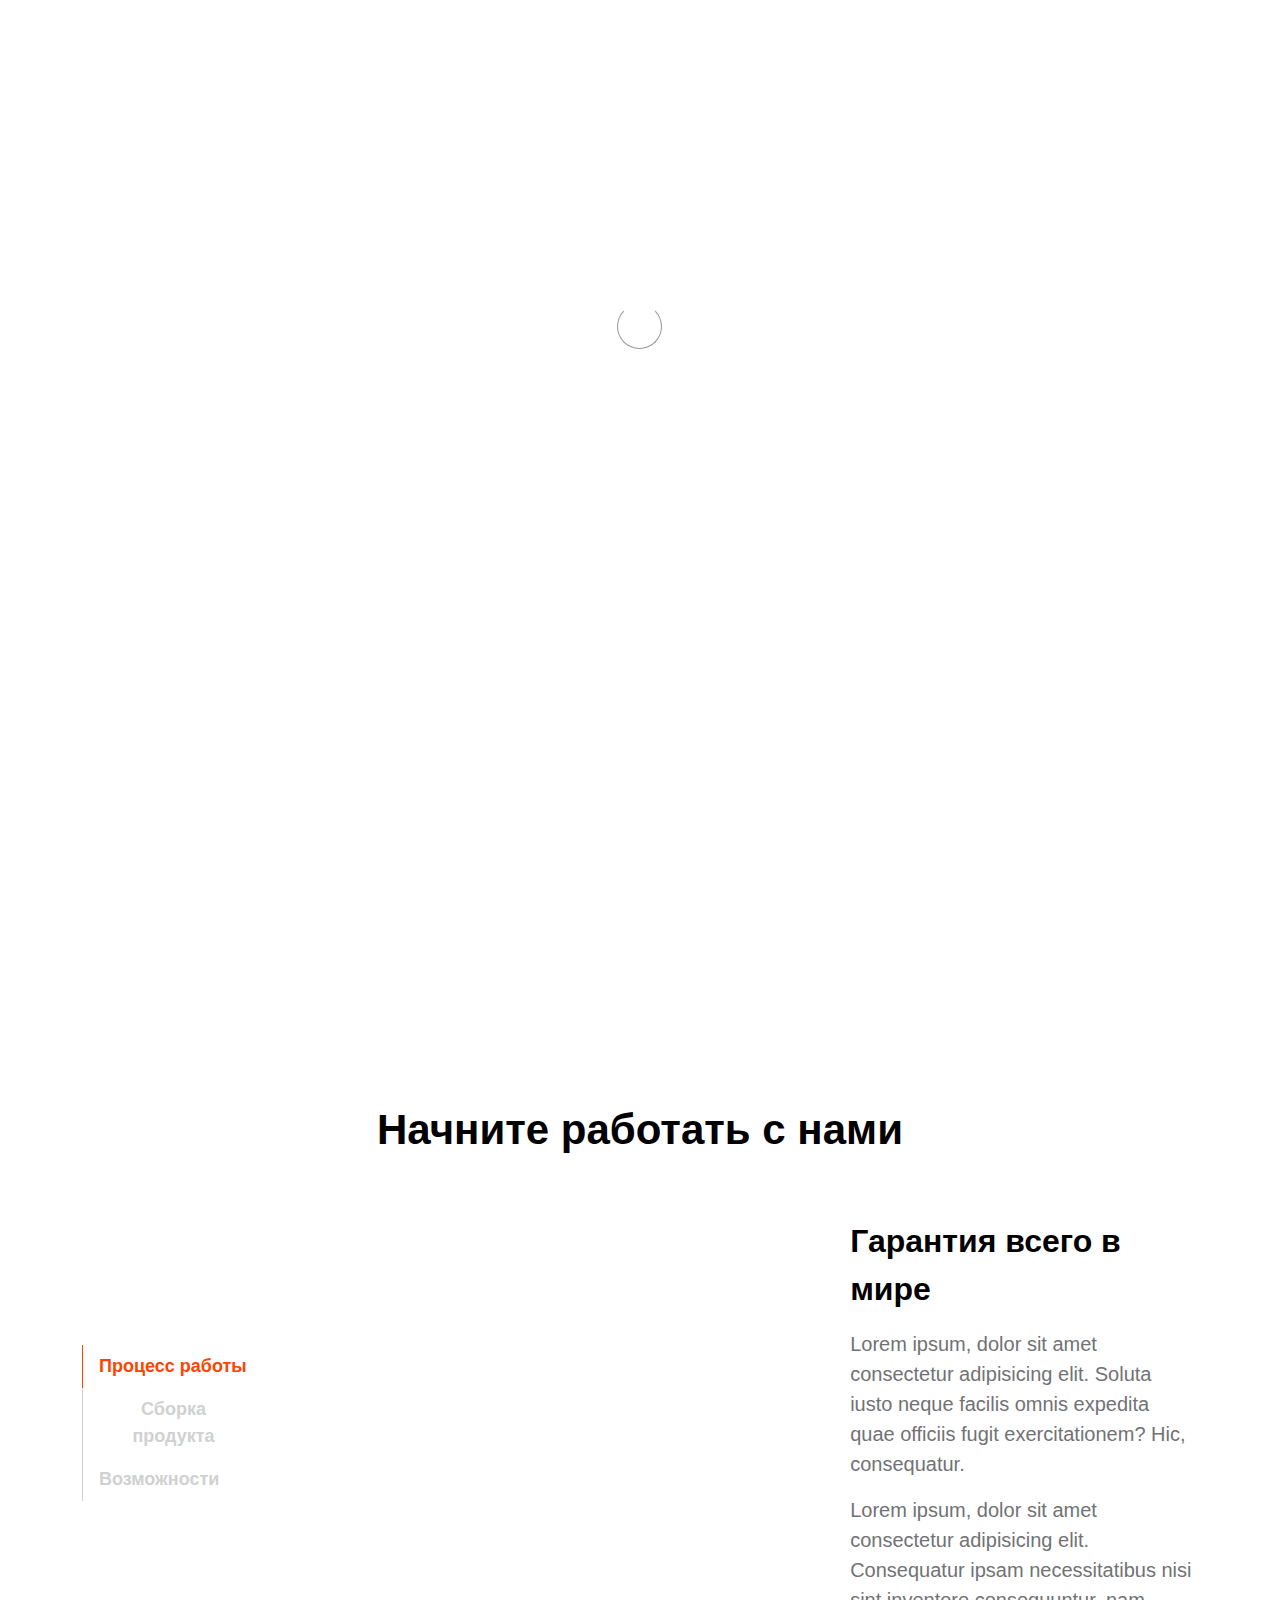
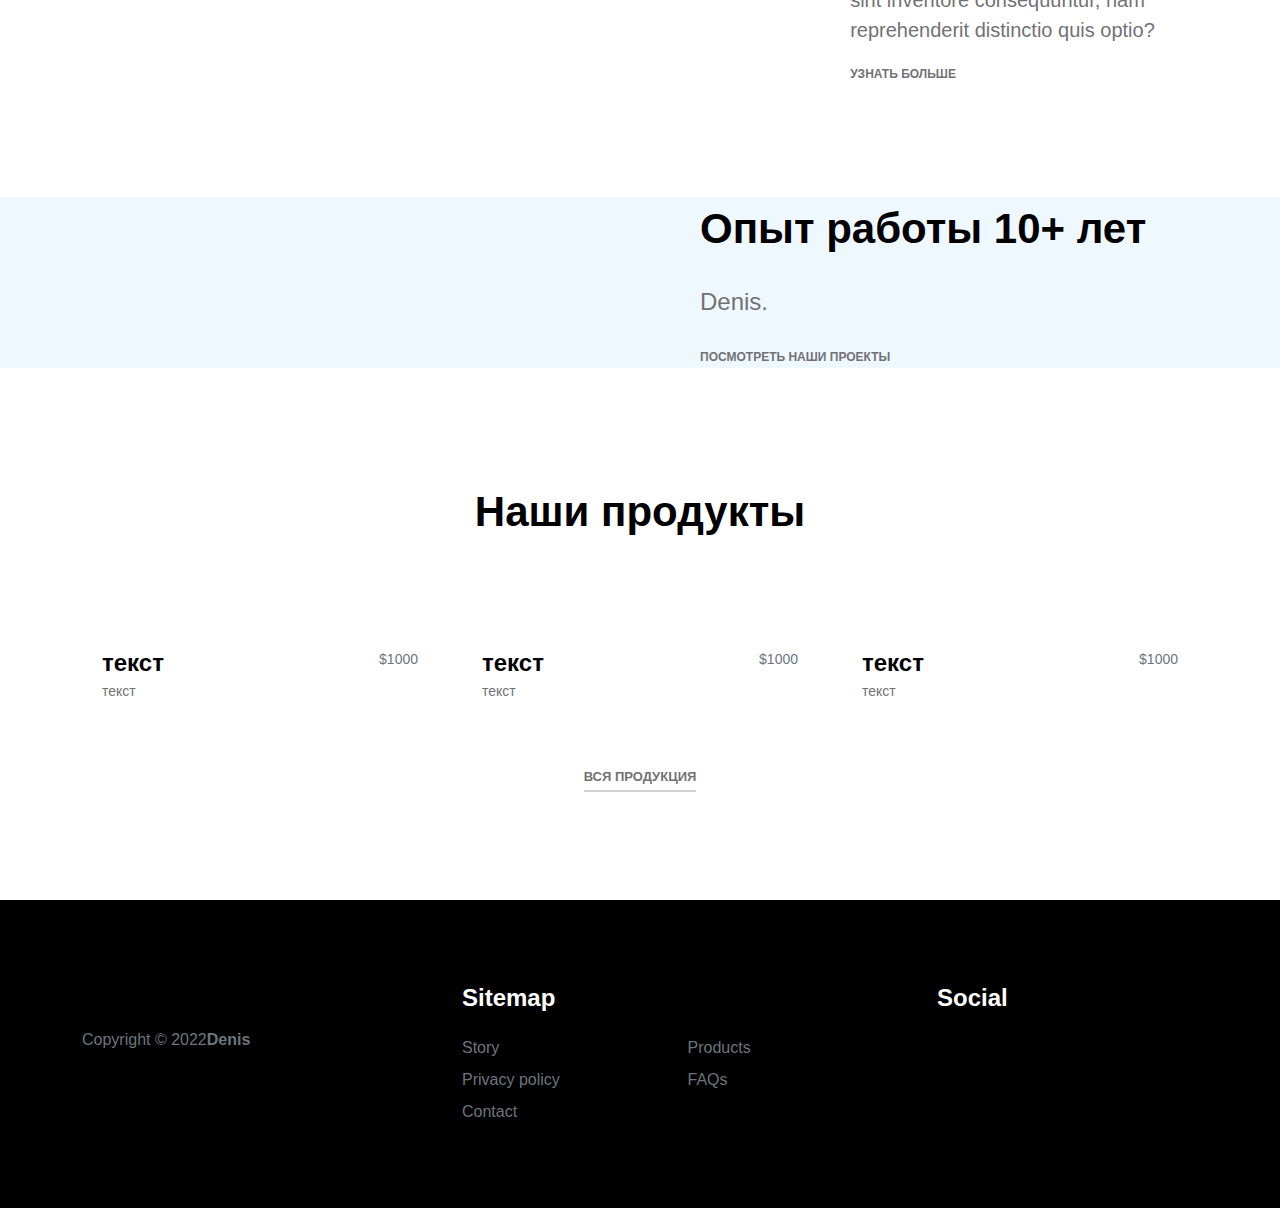
==== commit f86c8023: "*" ====
--- a/index.html
+++ b/index.html
@@ -49,12 +49,11 @@
                         </button>
     
                         <a class="navbar-brand" href="index.html">
-                            <img src="https://plasticenergy.com/wp-content/uploads/2019/01/logo-r-black.png" alt="logo_png" height="50">
+                            <img src="./images/logo.png" alt="company logo" height="50">
                         </a>
     
                         <div class="d-lg-none">
-                            <i class="fa-brands fa-whatsapp"></i>
-                            <i class="fa-brands fa-telegram"></i>
+                            
                         </div>
     
                         <div class="collapse navbar-collapse" id="navbarNav">
@@ -72,7 +71,7 @@
                                 </li>
     
                                 <li class="nav-item">
-                                    <a class="nav-link" href="faq.html">
+                                    <a class="nav-link" href="contact.html">
                                         Контакты
                                         <i class="fa-brands fa-whatsapp"></i>
                                         <i class="fa-brands fa-telegram"></i>
@@ -85,7 +84,7 @@
                     </div>
                 </nav>
     
-                <section class="slick-slideshow">   
+                <section class="slick-slideshow pt-3">   
                     <div class="slick-custom">
                         <img src="https://wallpaperaccess.com/full/2514412.jpg" class="img-fluid" alt="">
     
@@ -95,7 +94,7 @@
                                     <div class="col-lg-6 col-10">
                                         <h1 class="slick-title">Наши проекты</h1>
     
-                                        <p class="lead text-white mt-lg-3 mb-lg-5">5 лет успешной работы, 400 заключенных контрактов, 90% реализованных проектов</p>
+                                        <p class="lead text-white mt-lg-3 mb-lg-5">5 лет успешной работы, 400 заключенных контрактов</p>
     
                                         <a href="about.html" class="btn custom-btn">Узнать больше</a>
                                     </div>
@@ -113,7 +112,7 @@
                                     <div class="col-lg-6 col-10">
                                         <h1 class="slick-title">Гарантия качества</h1>
     
-                                        <p class="lead text-white mt-lg-3 mb-lg-5">Решим любые глобальные и локальные задачи по электроснабжению.</p>
+                                        <p class="lead text-white mt-lg-3 mb-lg-5">Решим любые глобальные задачи по электроснабжению.</p>
     
                                         <a href="product.html" class="btn custom-btn">Узнать больше</a>
                                     </div>
@@ -131,7 +130,7 @@
                                     <div class="col-lg-6 col-10">
                                         <h1 class="slick-title">Наши партнеры</h1>
     
-                                        <p class="lead text-white mt-lg-3 mb-lg-5">Подхватим работу на любом из промежуточных этапов технологического присоединения.</p>
+                                        <p class="lead text-white mt-lg-3 mb-lg-5">Подхватим работу на любом из этапов технологического присоединения.</p>
     
                                         <a href="contact.html" class="btn custom-btn">Узнать больше</a>
                                     </div>
@@ -292,7 +291,7 @@
                             <div class="col-lg-4 col-12 mb-3">
                                 <div class="product-thumb">
                                     <a href="product-detail.html">
-                                        <img src="http://dominobd.com/user_site/images/content/1543985433_m_DB-2010.png" class="img-fluid product-image" alt="">
+                                        <img src="https://images.unsplash.com/photo-1600585154340-be6161a56a0c?ixlib=rb-4.0.3&ixid=MnwxMjA3fDB8MHxwaG90by1wYWdlfHx8fGVufDB8fHx8&auto=format&fit=crop&w=1770&q=80" class="img-fluid product-image" alt="">
                                     </a>
     
                                     <div class="product-info d-flex">
@@ -312,7 +311,7 @@
                             <div class="col-lg-4 col-12 mb-3">
                                 <div class="product-thumb">
                                     <a href="product-detail.html">
-                                        <img src="http://dominobd.com/user_site/images/content/1543985433_m_DB-2010.png" class="img-fluid product-image" alt="">
+                                        <img src="https://images.unsplash.com/photo-1600596542815-ffad4c1539a9?ixlib=rb-4.0.3&ixid=MnwxMjA3fDB8MHxwaG90by1wYWdlfHx8fGVufDB8fHx8&auto=format&fit=crop&w=1775&q=80" class="img-fluid product-image" alt="">
                                     </a>
     
                                     <div class="product-info d-flex">
@@ -332,12 +331,9 @@
                             <div class="col-lg-4 col-12">
                                 <div class="product-thumb">
                                     <a href="product-detail.html">
-                                        <img src="http://dominobd.com/user_site/images/content/1543985433_m_DB-2010.png" class="img-fluid product-image" alt="">
+                                        <img src="https://images.unsplash.com/photo-1568605114967-8130f3a36994?ixlib=rb-4.0.3&ixid=MnwxMjA3fDB8MHxwaG90by1wYWdlfHx8fGVufDB8fHx8&auto=format&fit=crop&w=1770&q=80" class="img-fluid product-image" alt="">
                                     </a>
     
-                                    <div class="product-top d-flex">
-                                        <a href="#" class="bi-heart-fill product-icon ms-auto"></a>
-                                    </div>
     
                                     <div class="product-info d-flex">
                                         <div>
--- a/styles/style.css
+++ b/styles/style.css
@@ -37,7 +37,7 @@
 }
 
 /*---------------------------------------
-  Text               
+  Font and all               
 -----------------------------------------*/
 
 h2,
@@ -154,7 +154,7 @@
 }
 
 /*---------------------------------------
-  LOADER               
+  Loader               
 -----------------------------------------*/
 .preloader {
   position: fixed;
@@ -257,7 +257,7 @@
 }
 
 /*---------------------------------------
-  DIV SEPARATOR               
+  separator               
 -----------------------------------------*/
 .div-separator {
   position: relative;
@@ -287,7 +287,7 @@
 }
 
 /*---------------------------------------
-  FULL IMAGE               
+  full image           
 -----------------------------------------*/
 .full-image-img {
   display: block;
@@ -306,7 +306,7 @@
 }
 
 /*---------------------------------------
-  NAVIGATION               
+  navbar               
 -----------------------------------------*/
 .navbar {
   background: var(--white-color);
@@ -495,6 +495,13 @@
     height: 100vh;
   }
 }
+@media (max-width: 992px) {
+  .site-header.section-padding-img {
+    padding-top: 0 !important;
+    padding-bottom: 0 !important;
+  }
+
+}
 
 .slick-slideshow {
   margin-top: 86px;
@@ -624,9 +631,9 @@
 -----------------------------------------*/
 
 .custom-circle-image {
-  border-radius: 100px;
-  width: 55px;
-  height: 55px;
+  border-radius: 10px;
+  width: 80%;
+  height: 80%;
 }
 
 .custom-circle-image.team-image {
@@ -637,6 +644,10 @@
 /*---------------------------------------
   TESTIMONIAL               
 -----------------------------------------*/
+.testimonial{
+  background-image: url("https://wallpaperaccess.com/full/1991198.jpg");
+}
+
 .slick-testimonial .slick-list,
 .slick-testimonial .slick-track {
   height: 100%;
@@ -779,7 +790,7 @@
   TEAM MEMBERS               
 -----------------------------------------*/
 .team {
-  background: var(--grey-color);
+  background-color: #fff;
 }
 
 .team-thumb {
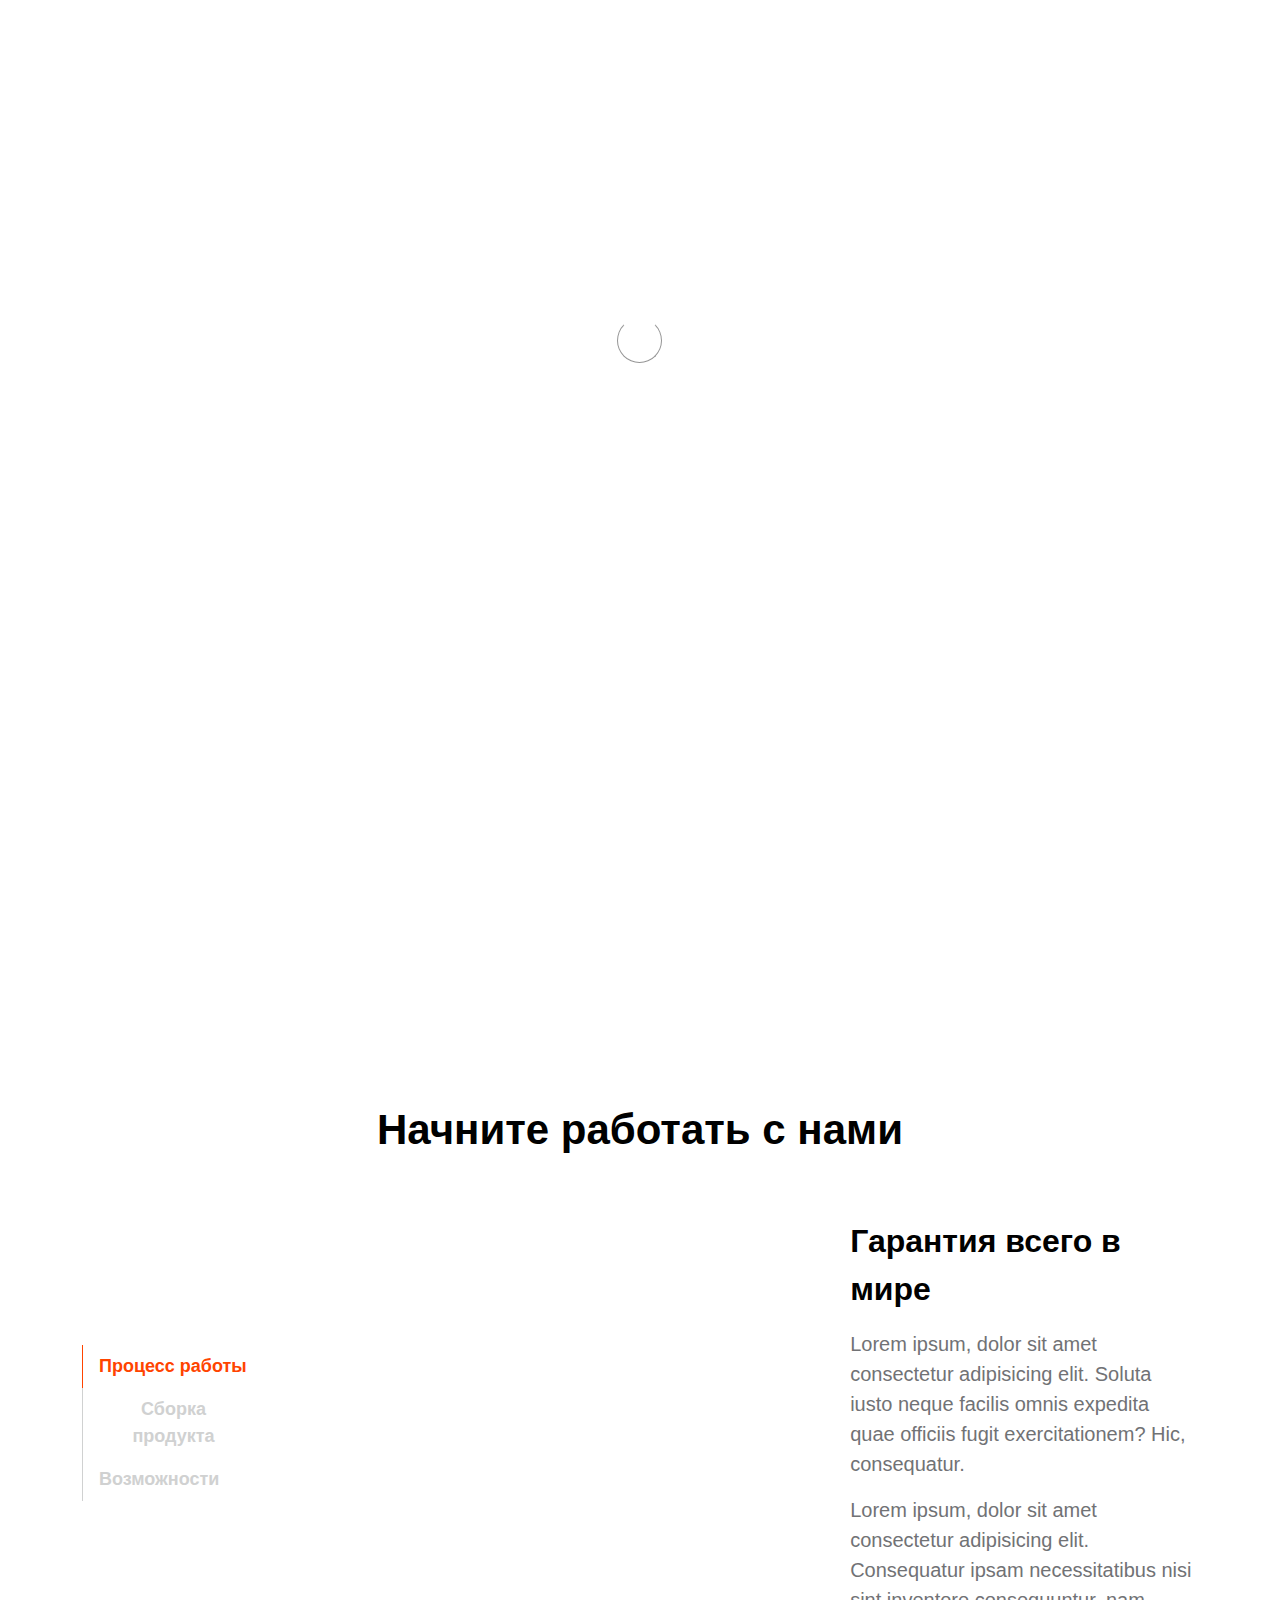
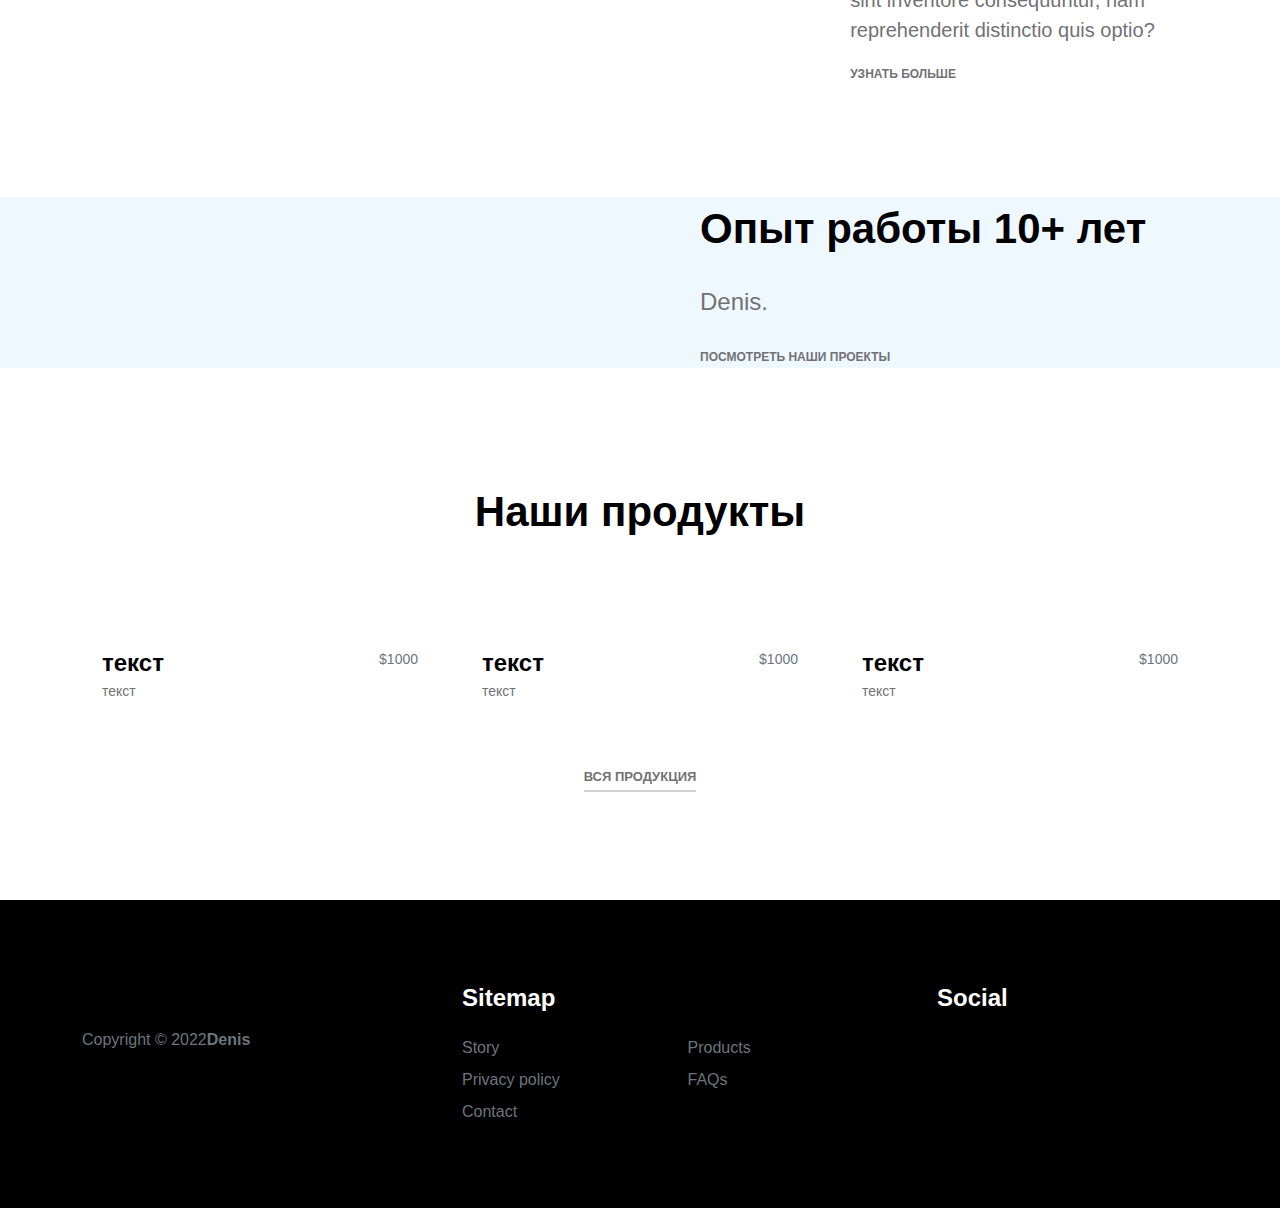
==== commit 6b73a609: "added google map to contact page, created project.html" ====
--- a/index.html
+++ b/index.html
@@ -48,7 +48,7 @@
                             <span class="navbar-toggler-icon"></span>
                         </button>
     
-                        <a class="navbar-brand" href="index.html">
+                        <a class="electro-logo" class="navbar-brand" href="index.html">
                             <img src="./images/logo.png" alt="company logo" height="50">
                         </a>
     
@@ -67,7 +67,7 @@
                                 </li>
     
                                 <li class="nav-item">
-                                    <a class="nav-link" href="products.html">Проекты</a>
+                                    <a class="nav-link" href="projects.html">Проекты</a>
                                 </li>
     
                                 <li class="nav-item">
@@ -269,7 +269,7 @@
     
                                     <p class="lead mb-4">Denis.</p>
     
-                                    <a href="products.html" class="custom-link">
+                                    <a href="projects.html" class="custom-link">
                                         Посмотреть наши проекты
                                         <i class="bi-arrow-right ms-2"></i>
                                     </a>
@@ -290,14 +290,14 @@
     
                             <div class="col-lg-4 col-12 mb-3">
                                 <div class="product-thumb">
-                                    <a href="product-detail.html">
+                                    <a href="projects.html">
                                         <img src="https://images.unsplash.com/photo-1600585154340-be6161a56a0c?ixlib=rb-4.0.3&ixid=MnwxMjA3fDB8MHxwaG90by1wYWdlfHx8fGVufDB8fHx8&auto=format&fit=crop&w=1770&q=80" class="img-fluid product-image" alt="">
                                     </a>
     
                                     <div class="product-info d-flex">
                                         <div>
                                             <h5 class="product-title mb-0">
-                                                <a href="product-detail.html" class="product-title-link">текст</a>
+                                                <a href="projects.html" class="product-title-link">текст</a>
                                             </h5>
     
                                             <p class="product-p">текст</p>
@@ -310,14 +310,14 @@
     
                             <div class="col-lg-4 col-12 mb-3">
                                 <div class="product-thumb">
-                                    <a href="product-detail.html">
+                                    <a href="projects.html">
                                         <img src="https://images.unsplash.com/photo-1600596542815-ffad4c1539a9?ixlib=rb-4.0.3&ixid=MnwxMjA3fDB8MHxwaG90by1wYWdlfHx8fGVufDB8fHx8&auto=format&fit=crop&w=1775&q=80" class="img-fluid product-image" alt="">
                                     </a>
     
                                     <div class="product-info d-flex">
                                         <div>
                                             <h5 class="product-title mb-0">
-                                                <a href="product-detail.html" class="product-title-link">текст</a>
+                                                <a href="projects.html" class="product-title-link">текст</a>
                                             </h5>
     
                                             <p class="product-p">текст</p>
@@ -330,7 +330,7 @@
     
                             <div class="col-lg-4 col-12">
                                 <div class="product-thumb">
-                                    <a href="product-detail.html">
+                                    <a href="projects.html">
                                         <img src="https://images.unsplash.com/photo-1568605114967-8130f3a36994?ixlib=rb-4.0.3&ixid=MnwxMjA3fDB8MHxwaG90by1wYWdlfHx8fGVufDB8fHx8&auto=format&fit=crop&w=1770&q=80" class="img-fluid product-image" alt="">
                                     </a>
     
@@ -338,7 +338,7 @@
                                     <div class="product-info d-flex">
                                         <div>
                                             <h5 class="product-title mb-0">
-                                                <a href="product-detail.html" class="product-title-link">текст</a>
+                                                <a href="projects.html" class="product-title-link">текст</a>
                                             </h5>
     
                                             <p class="product-p">текст</p>
@@ -350,7 +350,7 @@
                             </div>
     
                             <div class="col-12 text-center">
-                                <a href="products.html" class="view-all">Вся продукция</a>
+                                <a href="projects.html" class="view-all">Вся продукция</a>
                             </div>
     
                         </div>
--- a/styles/style.css
+++ b/styles/style.css
@@ -1,39 +1,39 @@
 :root {
-  --white-color:                #FFFFFF;
-  --primary-color:              #FF4400;
-  --section-bg-color:           #f0f8ff;
-  --dark-color:                 #000000;
-  --grey-color:                 #d0d1d1;
-  --p-color:                    #717275;
-
-  --body-font-family:           'Inter', sans-serif;
-
-  --h5-font-size:               24px;
-  --p-font-size:                20px;
-  --copyright-text-font-size:   16px;
-  --product-link-font-size:     14px;
-  --custom-link-font-size:      12px;
-
-  --font-weight-thin:           100;
-  --font-weight-light:          300;
-  --font-weight-normal:         400;
-  --font-weight-bold:           700;
-  --font-weight-black:          900;
+	--white-color: #ffffff;
+	--primary-color: #ff4400;
+	--section-bg-color: #f0f8ff;
+	--dark-color: #000000;
+	--grey-color: #d0d1d1;
+	--p-color: #717275;
+
+	--body-font-family: "Inter", sans-serif;
+
+	--h5-font-size: 24px;
+	--p-font-size: 20px;
+	--copyright-text-font-size: 16px;
+	--product-link-font-size: 14px;
+	--custom-link-font-size: 12px;
+
+	--font-weight-thin: 100;
+	--font-weight-light: 300;
+	--font-weight-normal: 400;
+	--font-weight-bold: 700;
+	--font-weight-black: 900;
 }
 
 body,
 html {
-  height: 100%;
+	height: 100%;
 }
 
 html {
-  scroll-behavior: smooth;
+	scroll-behavior: smooth;
 }
 
 body {
-    background: var(--white-color);
-    font-family: var(--body-font-family);    
-    position: relative;
+	background: var(--white-color);
+	font-family: var(--body-font-family);
+	position: relative;
 }
 
 /*---------------------------------------
@@ -45,8 +45,8 @@
 h4,
 h5,
 h6 {
-  color: var(--dark-color);
-  line-height: inherit;
+	color: var(--dark-color);
+	line-height: inherit;
 }
 
 h1,
@@ -55,575 +55,580 @@
 h4,
 h5,
 h6 {
-  font-weight: var(--font-weight-bold);
+	font-weight: var(--font-weight-bold);
 }
 
 h1,
 h2 {
-  font-weight: var(--font-weight-black);
+	font-weight: var(--font-weight-black);
 }
 
 h1 {
-  font-size: 64px;
-  line-height: normal;
+	font-size: 64px;
+	line-height: normal;
 }
 
 h2 {
-  font-size: 42px;
+	font-size: 42px;
 }
 
 h3 {
-  font-size: 36px;
+	font-size: 36px;
 }
 
 h4 {
-  font-size: 32px;
+	font-size: 32px;
 }
 
 h5 {
-  font-size: 24px;
+	font-size: 24px;
 }
 
 h6 {
-  font-size: 20px;
+	font-size: 20px;
 }
 
 p {
-  color: var(--p-color);
-  font-size: var(--p-font-size);
-  font-weight: var(--font-weight-light);
-}
-
-a, 
+	color: var(--p-color);
+	font-size: var(--p-font-size);
+	font-weight: var(--font-weight-light);
+}
+
+a,
 button {
-  touch-action: manipulation;
-  transition: all 0.3s;
+	touch-action: manipulation;
+	transition: all 0.3s;
 }
 
 a {
-  color: var(--p-color);
-  text-decoration: none;
+	color: var(--p-color);
+	text-decoration: none;
 }
 
 a:hover {
-  color: var(--primary-color);
+	color: var(--primary-color);
 }
 
 .text-primary {
-  color: var(--primary-color) !important;
+	color: var(--primary-color) !important;
 }
 
 ::selection {
-  background: var(--primary-color);
-  color: var(--white-color);
+	background: var(--primary-color);
+	color: var(--white-color);
 }
 
 /*---------------------------------------
   Links               
 -----------------------------------------*/
 .custom-link {
-  color: var(--p-color);
-  font-size: var(--custom-link-font-size);
-  font-weight: var(--font-weight-bold);
-  text-transform: uppercase;
-  position: relative;
+	color: var(--p-color);
+	font-size: var(--custom-link-font-size);
+	font-weight: var(--font-weight-bold);
+	text-transform: uppercase;
+	position: relative;
 }
 
 .custom-link i {
-  position: absolute;
-  opacity: 0;
-  bottom: 0;
-  left: 100%;
-  transition: all 0.3s;
-  line-height: normal;
+	position: absolute;
+	opacity: 0;
+	bottom: 0;
+	left: 100%;
+	transition: all 0.3s;
+	line-height: normal;
 }
 
 .custom-link:hover i {
-  opacity: 1;
-  left: 101%;
+	opacity: 1;
+	left: 101%;
 }
 
 .lead {
-  font-size: 1.5rem;
-  font-weight: var(--font-weight-thin);
+	font-size: 1.5rem;
+	font-weight: var(--font-weight-thin);
 }
 
 b,
 strong {
-  font-weight: var(--font-weight-bold);
+	font-weight: var(--font-weight-bold);
 }
 
 /*---------------------------------------
   Loader               
 -----------------------------------------*/
 .preloader {
-  position: fixed;
-  top: 0;
-  left: 0;
-  width: 100%;
-  height: 100%;
-  z-index: 99999;
-  display: flex;
-  flex-flow: row nowrap;
-  justify-content: center;
-  align-items: center;
-  background: none repeat scroll 0 0 var(--white-color);
+	position: fixed;
+	top: 0;
+	left: 0;
+	width: 100%;
+	height: 100%;
+	z-index: 99999;
+	display: flex;
+	flex-flow: row nowrap;
+	justify-content: center;
+	align-items: center;
+	background: none repeat scroll 0 0 var(--white-color);
 }
 
 .spinner {
-  border: 1px solid transparent;
-  border-radius: 5px;
-  position: relative;
+	border: 1px solid transparent;
+	border-radius: 5px;
+	position: relative;
 }
 
 .spinner::before {
-  content: '';
-  box-sizing: border-box;
-  position: absolute;
-  top: 50%;
-  left: 50%;
-  width: 45px;
-  height: 45px;
-  margin-top: -10px;
-  margin-left: -23px;
-  border-radius: 50%;
-  border: 1px solid #959595;
-  border-top-color: var(--white-color);
-  animation: spinner .9s linear infinite;
+	content: "";
+	box-sizing: border-box;
+	position: absolute;
+	top: 50%;
+	left: 50%;
+	width: 45px;
+	height: 45px;
+	margin-top: -10px;
+	margin-left: -23px;
+	border-radius: 50%;
+	border: 1px solid #959595;
+	border-top-color: var(--white-color);
+	animation: spinner 0.9s linear infinite;
 }
 
 @keyframes spinner {
-  to {transform: rotate(360deg);}
+	to {
+		transform: rotate(360deg);
+	}
 }
 
 /*---------------------------------------
   Custom button and icon              
 -----------------------------------------*/
 .custom-btn {
-  background: var(--dark-color);
-  border-radius: 50px;
-  color: var(--white-color);
-  font-size: var(--copyright-text-font-size);
-  text-transform: uppercase;
-  padding: 16.50px 20px;
+	background: var(--dark-color);
+	border-radius: 50px;
+	color: var(--white-color);
+	font-size: var(--copyright-text-font-size);
+	text-transform: uppercase;
+	padding: 16.5px 20px;
 }
 
 .social-btn {
-  background: transparent;
-  border: 1px solid var(--grey-color);
-  color: var(--dark-color);
-  text-transform: none;
+	background: transparent;
+	border: 1px solid var(--grey-color);
+	color: var(--dark-color);
+	text-transform: none;
 }
 
 .social-btn:hover {
-  border-color: transparent;
+	border-color: transparent;
 }
 
 .cart-form-select {
-  border-radius: 0;
-  padding-top: 15px;
-  padding-bottom: 15px;
+	border-radius: 0;
+	padding-top: 15px;
+	padding-bottom: 15px;
 }
 
 .cart-btn {
-  border-radius: 0;
-  width: 100%;
-  font-size: var(--product-link-font-size);
+	border-radius: 0;
+	width: 100%;
+	font-size: var(--product-link-font-size);
 }
 
 .custom-btn:hover,
 .slick-slideshow .custom-btn:hover {
-  background: var(--primary-color);
-  color: var(--white-color);
+	background: var(--primary-color);
+	color: var(--white-color);
 }
 
 .custom-icon {
-  color: var(--p-color);
-  font-size: 24px;
+	color: var(--p-color);
+	font-size: 24px;
 }
 
 .custom-icon {
-  display: inline-block;
-  vertical-align: middle;
+	display: inline-block;
+	vertical-align: middle;
 }
 
 .bi-bag.custom-icon {
-  font-size: 17px;
+	font-size: 17px;
 }
 
 .featured-icon {
-  color: var(--grey-color);
-  font-size: 52px;
+	color: var(--grey-color);
+	font-size: 52px;
 }
 
 /*---------------------------------------
   separator               
 -----------------------------------------*/
 .div-separator {
-  position: relative;
+	position: relative;
 }
 
 .div-separator::before {
-  content: "";
-  height: 1px;
-  background: var(--grey-color);
-  display: block;
-  width: 100%;
+	content: "";
+	height: 1px;
+	background: var(--grey-color);
+	display: block;
+	width: 100%;
 }
 
 .div-separator span {
-  position: absolute;
-  top: 50%;
-  margin-left: -22.5px;
-  left: 50%;
-  text-align: center;
-  background: var(--white-color);
-  margin-top: -11px;
-  color: var(--dark-color);
-  font-weight: var(--font-weight-bold);
-  font-size: 14px;
-  width: 35px;
-  text-transform: uppercase;
+	position: absolute;
+	top: 50%;
+	margin-left: -22.5px;
+	left: 50%;
+	text-align: center;
+	background: var(--white-color);
+	margin-top: -11px;
+	color: var(--dark-color);
+	font-weight: var(--font-weight-bold);
+	font-size: 14px;
+	width: 35px;
+	text-transform: uppercase;
 }
 
 /*---------------------------------------
   full image           
 -----------------------------------------*/
 .full-image-img {
-  display: block;
-  position: absolute;
-  z-index: -1;
-  right: 0;
-  width: 100%;
-  bottom: -120px;
-  min-width: 650px;
+	display: block;
+	position: absolute;
+	z-index: -1;
+	right: 0;
+	width: 100%;
+	bottom: -120px;
+	min-width: 650px;
 }
 
 @media (min-width: 1600px) {
-  .full-image-img {
-    bottom: -200px;
-  }
+	.full-image-img {
+		bottom: -200px;
+	}
 }
 
 /*---------------------------------------
   navbar               
 -----------------------------------------*/
 .navbar {
-  background: var(--white-color);
-  position: fixed;
-  top: 0;
-  right: 0;
-  left: 0;
-  padding: 25px 0;
-  z-index: 2;
-  will-change: transform;
-  transition: transform 300ms linear;
-}
-
-.navbar span, h2 span, h4 span {
+	background: var(--white-color);
+	position: fixed;
+	top: 0;
+	right: 0;
+	left: 0;
+	padding: 25px 0;
+	z-index: 2;
+	will-change: transform;
+	transition: transform 300ms linear;
+}
+
+.navbar span,
+h2 span,
+h4 span {
 	color: var(--primary-color);
 }
 
 .navbar.headroom--not-top {
-  padding: 20px 0;
+	padding: 20px 0;
 }
 
 .headroom--pinned {
-  transform: translate(0, 0);
+	transform: translate(0, 0);
 }
 
 .headroom--unpinned {
-  transform: translate(0, -150%);
+	transform: translate(0, -150%);
 }
 
 .navbar-brand {
-  color: var(--dark-color);
-  font-size: 24px;
-  font-weight: var(--font-weight-light);
-  margin: 0;
-  padding: 0;
+	color: var(--dark-color);
+	font-size: 24px;
+	font-weight: var(--font-weight-light);
+	margin: 0;
+	padding: 0;
 }
 
 .navbar-expand-lg .navbar-nav .nav-link {
-  display: inline-block;
-  padding: 0;
-  margin-right: 1.5rem;
-  margin-left: 1.5rem;
+	display: inline-block;
+	padding: 0;
+	margin-right: 1.5rem;
+	margin-left: 1.5rem;
 }
 
 .nav-link {
-  color: var(--p-color);
-  font-size: 16px;
-  position: relative;
+	color: var(--p-color);
+	font-size: 16px;
+	position: relative;
 }
 
 .navbar .nav-link::after {
-  position: absolute;
-  top: 100%;
-  left: 0;
-  width: 100%;
-  height: 2px;
-  background: var(--grey-color);
-  content: '';
-  opacity: 0;
-  -webkit-transition: opacity 0.3s, -webkit-transform 0.3s;
-  -moz-transition: opacity 0.3s, -moz-transform 0.3s;
-  transition: opacity 0.3s, transform 0.3s;
-  -webkit-transform: translateY(10px);
-  -moz-transform: translateY(10px);
-  transform: translateY(10px);
-}
-
-.navbar .nav-link.active::after, 
+	position: absolute;
+	top: 100%;
+	left: 0;
+	width: 100%;
+	height: 2px;
+	background: var(--grey-color);
+	content: "";
+	opacity: 0;
+	-webkit-transition: opacity 0.3s, -webkit-transform 0.3s;
+	-moz-transition: opacity 0.3s, -moz-transform 0.3s;
+	transition: opacity 0.3s, transform 0.3s;
+	-webkit-transform: translateY(10px);
+	-moz-transform: translateY(10px);
+	transform: translateY(10px);
+}
+
+.navbar .nav-link.active::after,
 .navbar .nav-link:hover::after {
-  opacity: 1;
-  -webkit-transform: translateY(0px);
-  -moz-transform: translateY(0px);
-  transform: translateY(0px);
+	opacity: 1;
+	-webkit-transform: translateY(0px);
+	-moz-transform: translateY(0px);
+	transform: translateY(0px);
 }
 
 .navbar .nav-link.active,
 .navbar .nav-link:hover {
-  color: var(--primary-color);
-}
-
-.nav-link:focus, 
+	color: var(--primary-color);
+}
+
+.nav-link:focus,
 .nav-link:hover {
-  color: var(--p-color);
+	color: var(--p-color);
 }
 
 .navbar-toggler {
-  border: 0;
-  padding: 0;
-  cursor: pointer;
-  margin: 0;
-  width: 30px;
-  height: 35px;
-  outline: none;
+	border: 0;
+	padding: 0;
+	cursor: pointer;
+	margin: 0;
+	width: 30px;
+	height: 35px;
+	outline: none;
 }
 
 .navbar-toggler:focus {
-  outline: none;
-  box-shadow: none;
+	outline: none;
+	box-shadow: none;
 }
 
 .navbar-toggler[aria-expanded="true"] .navbar-toggler-icon {
-  background: transparent;
+	background: transparent;
 }
 
 .navbar-toggler[aria-expanded="true"] .navbar-toggler-icon:before,
 .navbar-toggler[aria-expanded="true"] .navbar-toggler-icon:after {
-  transition: top 300ms 50ms ease, -webkit-transform 300ms 350ms ease;
-  transition: top 300ms 50ms ease, transform 300ms 350ms ease;
-  transition: top 300ms 50ms ease, transform 300ms 350ms ease, -webkit-transform 300ms 350ms ease;
-  top: 0;
+	transition: top 300ms 50ms ease, -webkit-transform 300ms 350ms ease;
+	transition: top 300ms 50ms ease, transform 300ms 350ms ease;
+	transition: top 300ms 50ms ease, transform 300ms 350ms ease,
+		-webkit-transform 300ms 350ms ease;
+	top: 0;
 }
 
 .navbar-toggler[aria-expanded="true"] .navbar-toggler-icon:before {
-  transform: rotate(45deg);
+	transform: rotate(45deg);
 }
 
 .navbar-toggler[aria-expanded="true"] .navbar-toggler-icon:after {
-  transform: rotate(-45deg);
+	transform: rotate(-45deg);
 }
 
 .navbar-toggler .navbar-toggler-icon {
-  background: var(--dark-color);
-  transition: background 10ms 300ms ease;
-  display: block;
-  width: 30px;
-  height: 2px;
-  position: relative;
+	background: var(--dark-color);
+	transition: background 10ms 300ms ease;
+	display: block;
+	width: 30px;
+	height: 2px;
+	position: relative;
 }
 
 .navbar-toggler .navbar-toggler-icon::before,
 .navbar-toggler .navbar-toggler-icon::after {
-  transition: top 300ms 350ms ease, -webkit-transform 300ms 50ms ease;
-  transition: top 300ms 350ms ease, transform 300ms 50ms ease;
-  transition: top 300ms 350ms ease, transform 300ms 50ms ease, -webkit-transform 300ms 50ms ease;
-  position: absolute;
-  right: 0;
-  left: 0;
-  background: var(--dark-color);
-  width: 30px;
-  height: 2px;
-  content: '';
+	transition: top 300ms 350ms ease, -webkit-transform 300ms 50ms ease;
+	transition: top 300ms 350ms ease, transform 300ms 50ms ease;
+	transition: top 300ms 350ms ease, transform 300ms 50ms ease,
+		-webkit-transform 300ms 50ms ease;
+	position: absolute;
+	right: 0;
+	left: 0;
+	background: var(--dark-color);
+	width: 30px;
+	height: 2px;
+	content: "";
 }
 
 .navbar-toggler .navbar-toggler-icon:before {
-  top: -8px;
+	top: -8px;
 }
 
 .navbar-toggler .navbar-toggler-icon:after {
-  top: 8px;
+	top: 8px;
 }
 
 /*---------------------------------------
   SITE HEADER              
 -----------------------------------------*/
 .site-header {
-  background-color: var(--section-bg-color);
-  position: relative;
-  overflow: hidden;
-  margin-top: 86px;
+	background-color: var(--section-bg-color);
+	position: relative;
+	overflow: hidden;
+	margin-top: 86px;
 }
 
 .site-header.section-padding {
-  padding-top: 7rem;
-  padding-bottom: 7rem;
+	padding-top: 7rem;
+	padding-bottom: 7rem;
 }
 
 .site-header.section-padding-img {
-  padding-top: 10rem;
-  padding-bottom: 10rem;
+	padding-top: 10rem;
+	padding-bottom: 10rem;
 }
 
 .header-image {
-  position: absolute;
-  top: 0;
-  right: 0;
-  width: 50%;
-  height: 100%;
-  object-fit: cover;
+	position: absolute;
+	top: 0;
+	right: 0;
+	width: 50%;
+	height: 100%;
+	object-fit: cover;
 }
 
 /*---------------------------------------
   SLICK SLIDESHOW               
 -----------------------------------------*/
 @media (min-width: 992px) {
-  .slick-slideshow {
-    height: 100vh;
-  }
+	.slick-slideshow {
+		height: 100vh;
+	}
 }
 @media (max-width: 992px) {
-  .site-header.section-padding-img {
-    padding-top: 0 !important;
-    padding-bottom: 0 !important;
-  }
-
+	.site-header.section-padding-img {
+		padding-top: 0 !important;
+		padding-bottom: 0 !important;
+	}
 }
 
 .slick-slideshow {
-  margin-top: 86px;
+	margin-top: 86px;
 }
 
 .slick-title {
-  color: var(--white-color);
+	color: var(--white-color);
 }
 
 .slick-custom {
-  position: relative;
+	position: relative;
 }
 
 .slick-custom img {
-  width: 100%;
-  object-fit: cover;
+	width: 100%;
+	object-fit: cover;
 }
 
 .slick-bottom {
-  background: linear-gradient(to top, var(--dark-color), transparent 90%);
-  position: absolute;
-  z-index: 2;
-  bottom: 0;
-  right: 0;
-  left: 0;
-  width: 100%;
-  height: 100%;
+	background: linear-gradient(to top, var(--dark-color), transparent 90%);
+	position: absolute;
+	z-index: 2;
+	bottom: 0;
+	right: 0;
+	left: 0;
+	width: 100%;
+	height: 100%;
 }
 
 .slick-bottom .container {
-  position: absolute;
-  top: 40%;
-  left: 50%;
-  transform: translate(-50%, -40%);
+	position: absolute;
+	top: 40%;
+	left: 50%;
+	transform: translate(-50%, -40%);
 }
 
 .slick-overlay {
-  background: linear-gradient(to top, #000, transparent 120%);
-  position: absolute;
-  top: 0;
-  right: 0;
-  bottom: 0;
-  left: 0;
+	background: linear-gradient(to top, #000, transparent 120%);
+	position: absolute;
+	top: 0;
+	right: 0;
+	bottom: 0;
+	left: 0;
 }
 
 .slick-slideshow .custom-btn {
-  font-weight: var(--font-weight-bold);
-  display: inline-block;
-  padding-right: 32px;
-  padding-left: 32px;
+	font-weight: var(--font-weight-bold);
+	display: inline-block;
+	padding-right: 32px;
+	padding-left: 32px;
 }
 
 @media (min-width: 576px) {
-  .slick-slideshow .slick-dots {
-    max-width: 540px;
-  }
+	.slick-slideshow .slick-dots {
+		max-width: 540px;
+	}
 }
 
 @media (min-width: 768px) {
-  .slick-slideshow .slick-dots {
-    max-width: 720px;
-  }
+	.slick-slideshow .slick-dots {
+		max-width: 720px;
+	}
 }
 
 @media (min-width: 992px) {
-  .slick-slideshow .slick-dots {
-    max-width: 960px;
-  }
+	.slick-slideshow .slick-dots {
+		max-width: 960px;
+	}
 }
 
 @media (min-width: 1200px) {
-  .slick-slideshow .slick-dots {
-    max-width: 1140px;
-  }
+	.slick-slideshow .slick-dots {
+		max-width: 1140px;
+	}
 }
 
 @media (min-width: 1400px) {
-  .slick-slideshow .slick-dots {
-    max-width: 1320px;
-  }
+	.slick-slideshow .slick-dots {
+		max-width: 1320px;
+	}
 }
 
 .slick-slideshow .slick-dots {
-  position: absolute;
-  z-index: 2;
-  top: 50%;
-  left: 0;
-  right: 0;
-  transform: translate(0, -50%);
-  margin: 0 auto;
-  padding: 0;
+	position: absolute;
+	z-index: 2;
+	top: 50%;
+	left: 0;
+	right: 0;
+	transform: translate(0, -50%);
+	margin: 0 auto;
+	padding: 0;
 }
 
 .slick-slideshow .slick-dots li {
-  background: transparent;
-  border: 5px solid rgba(255, 255, 255, 0.35);
-  border-radius: 100%;
-  display: block;
-  width: 30px;
-  height: 30px;
-  margin: 10px;
-  padding: 5px;
-  margin-left: auto;
-  cursor: pointer;
+	background: transparent;
+	border: 5px solid rgba(255, 255, 255, 0.35);
+	border-radius: 100%;
+	display: block;
+	width: 30px;
+	height: 30px;
+	margin: 10px;
+	padding: 5px;
+	margin-left: auto;
+	cursor: pointer;
 }
 
 .slick-slideshow .slick-dots button {
-  background: transparent;
-  border: none;
-  color: transparent;
-  display: block;
-  width: 100%;
-  height: 0;
-  margin: 0;
-  padding: 0;
-  outline: none;
-  height: 0;
+	background: transparent;
+	border: none;
+	color: transparent;
+	display: block;
+	width: 100%;
+	height: 0;
+	margin: 0;
+	padding: 0;
+	outline: none;
+	height: 0;
 }
 
 .slick-slideshow .slick-dots li:hover,
 .slick-slideshow .slick-dots .slick-active {
-  background: var(--white-color);
+	background: var(--white-color);
 }
 
 /*---------------------------------------
@@ -631,545 +636,555 @@
 -----------------------------------------*/
 
 .custom-circle-image {
-  border-radius: 10px;
-  width: 80%;
-  height: 80%;
+	border-radius: 10px;
+	width: 80%;
+	height: 80%;
 }
 
 .custom-circle-image.team-image {
-  width: 85px;
-  height: 85px;
+	width: 85px;
+	height: 85px;
 }
 
 /*---------------------------------------
   TESTIMONIAL               
 -----------------------------------------*/
-.testimonial{
-  background-image: url("https://wallpaperaccess.com/full/1991198.jpg");
+.testimonial {
+	background-image: url("https://wallpaperaccess.com/full/1991198.jpg");
 }
 
 .slick-testimonial .slick-list,
 .slick-testimonial .slick-track {
-  height: 100%;
+	height: 100%;
 }
 
 .slick-testimonial {
-  margin: auto;
+	margin: auto;
 }
 
 .slick-testimonial-caption {
-  quotes: '❝' '❞';
-  position: relative;
-  padding: 5rem 7rem;
+	quotes: "❝" "❞";
+	position: relative;
+	padding: 5rem 7rem;
 }
 
 .slick-testimonial-caption::before {
-  content: open-quote;
-  display: inline-block;
-  color: var(--primary-color);
-  font-family: auto;
-  font-size: 100px;
-  height: 0;
-  position: absolute;
-  top: 0;
-  left: 0;
+	content: open-quote;
+	display: inline-block;
+	color: var(--primary-color);
+	font-family: auto;
+	font-size: 100px;
+	height: 0;
+	position: absolute;
+	top: 0;
+	left: 0;
 }
 
 .slick-testimonial .slick-dots {
-  text-align: center;
+	text-align: center;
 }
 
 .slick-testimonial .slick-dots li {
-  background: var(--grey-color);
-  display: inline-block;
-  vertical-align: top;
-  width: 16%;
-  height: 1px;
+	background: var(--grey-color);
+	display: inline-block;
+	vertical-align: top;
+	width: 16%;
+	height: 1px;
 }
 
 .slick-testimonial .slick-dots button {
-  background: transparent;
-  border: none;
-  color: transparent;
-  display: block;
-  width: 100%;
-  height: 0;
-  margin: 0;
-  padding: 0;
+	background: transparent;
+	border: none;
+	color: transparent;
+	display: block;
+	width: 100%;
+	height: 0;
+	margin: 0;
+	padding: 0;
 }
 
 .slick-testimonial .slick-dots li:hover,
 .slick-testimonial .slick-dots .slick-active {
-  background: var(--dark-color);
+	background: var(--dark-color);
 }
 
 /*---------------------------------------
   SECTION               
 -----------------------------------------*/
 section {
-  content-visibility: auto;
-  contain-intrinsic-size: 700px;
+	content-visibility: auto;
+	contain-intrinsic-size: 700px;
 }
 
 .section-padding {
-  padding-top: 7rem;
-  padding-bottom: 7rem;
+	padding-top: 7rem;
+	padding-bottom: 7rem;
 }
 
 .featured {
-  background: var(--section-bg-color);
+	background: var(--section-bg-color);
 }
 
 /*---------------------------------------
   ABOUT               
 -----------------------------------------*/
 .about .nav-pills .nav-item {
-  width: 100%;
+	width: 100%;
 }
 
 .about .nav-pills .nav-link {
-  color: var(--grey-color);
-  font-size: 18px;
-  font-weight: var(--font-weight-bold);
-  border-left: 1px solid var(--grey-color);
-  border-radius: 0;
-  padding-right: 0;
+	color: var(--grey-color);
+	font-size: 18px;
+	font-weight: var(--font-weight-bold);
+	border-left: 1px solid var(--grey-color);
+	border-radius: 0;
+	padding-right: 0;
 }
 
 .about .nav-pills .nav-link:hover,
-.about .nav-pills .nav-link.active, 
-.about .nav-pills .show>.nav-link {
-  background: transparent;
-  border-left-color: var(--primary-color);
-  color: var(--primary-color);
+.about .nav-pills .nav-link.active,
+.about .nav-pills .show > .nav-link {
+	background: transparent;
+	border-left-color: var(--primary-color);
+	color: var(--primary-color);
 }
 
 /*---------------------------------------
   FAQ ACCORDION               
 -----------------------------------------*/
 .accordion-item {
-  background-color: transparent;
-  border-top: 0;
-  border-right: 0;
-  border-left: 0;
+	background-color: transparent;
+	border-top: 0;
+	border-right: 0;
+	border-left: 0;
 }
 
 .accordion-button {
-  background-color: transparent;
-  box-shadow: none;
+	background-color: transparent;
+	box-shadow: none;
 }
 
 .accordion-button:not(.collapsed) {
-  background: transparent;
-  box-shadow: none;
+	background: transparent;
+	box-shadow: none;
 }
 
 button:focus:not(:focus-visible) {
-  border-color: transparent;
-  box-shadow: none;
+	border-color: transparent;
+	box-shadow: none;
 }
 
 .accordion-body {
-  border-top: 1px solid rgba(0,0,0,.125);
+	border-top: 1px solid rgba(0, 0, 0, 0.125);
 }
 
 .accordion-button {
-  font-size: 1.5rem;
-  font-weight: var(--font-weight-normal);
-  padding-top: 1.5rem;
-  padding-right: 0;
-  padding-bottom: 1.5rem;
-  padding-left: 0;
+	font-size: 1.5rem;
+	font-weight: var(--font-weight-normal);
+	padding-top: 1.5rem;
+	padding-right: 0;
+	padding-bottom: 1.5rem;
+	padding-left: 0;
 }
 
 .accordion-body {
-  padding: 2rem 0;
+	padding: 2rem 0;
 }
 
 /*---------------------------------------
   TEAM MEMBERS               
 -----------------------------------------*/
 .team {
-  background-color: #fff;
+	background-color: #fff;
 }
 
 .team-thumb {
-  background: var(--white-color);
-  position: relative;
-  border-radius: .25rem;
-  padding: 42px 32px;
+	background: var(--white-color);
+	position: relative;
+	border-radius: 0.25rem;
+	padding: 42px 32px;
 }
 
 .team-info {
-  width: 100%;
+	width: 100%;
 }
 
 .custom-modal-btn {
-  background: var(--grey-color);
-  color: var(--white-color);
-  position: absolute;
-  top: 0;
-  right: 0;
-  bottom: 0;
-  margin: auto 32px;
-  width: 42px;
-  height: 42px;
+	background: var(--grey-color);
+	color: var(--white-color);
+	position: absolute;
+	top: 0;
+	right: 0;
+	bottom: 0;
+	margin: auto 32px;
+	width: 42px;
+	height: 42px;
 }
 
 .modal-body {
-  padding: 4rem;
+	padding: 4rem;
 }
 
 .modal-header {
-  padding-top: 7rem;
-  padding-bottom: 5rem;
+	padding-top: 7rem;
+	padding-bottom: 5rem;
 }
 
 .modal-header .btn-close {
-  position: absolute;
-  top: 0;
-  right: 0;
-  font-size: 24px;
-  margin: 32px;
+	position: absolute;
+	top: 0;
+	right: 0;
+	font-size: 24px;
+	margin: 32px;
 }
 
 #cart-modal .modal-header .btn-close {
-  z-index: 2;
-  margin: 22px;
+	z-index: 2;
+	margin: 22px;
 }
 
 #cart-modal .modal-header {
-  border-bottom: 0;
-  padding: 0;
+	border-bottom: 0;
+	padding: 0;
 }
 
 #cart-modal .modal-footer {
-  padding: 2rem 4rem;
+	padding: 2rem 4rem;
 }
 
 /*---------------------------------------
   SKILL - PROGRESS BAR               
 -----------------------------------------*/
 .skill-thumb strong {
-  display: inline-block;
-  margin-bottom: 6px;
+	display: inline-block;
+	margin-bottom: 6px;
 }
 
 .skill-thumb span {
-  color: var(--dark-color);
-  font-size: 24px;
-  font-weight: var(--font-weight-bold);
+	color: var(--dark-color);
+	font-size: 24px;
+	font-weight: var(--font-weight-bold);
 }
 
 .skill-thumb .progress {
-  background: var(--white-color);
-  box-shadow: none;
-  border-radius: 100px;
-  height: 1px;
-  margin-bottom: 16px;
+	background: var(--white-color);
+	box-shadow: none;
+	border-radius: 100px;
+	height: 1px;
+	margin-bottom: 16px;
 }
 
 .skill-thumb .progress .progress-bar-primary {
-  background: var(--grey-color);
+	background: var(--grey-color);
 }
 
 /*---------------------------------------
   PRODUCT               
 -----------------------------------------*/
 .front-product {
-  background: var(--section-bg-color);
+	background: var(--section-bg-color);
 }
 
 .product-thumb {
-  background: var(--white-color);
-  position: relative;
-  transition: all 0.5s ease-out;
+	background: var(--white-color);
+	position: relative;
+	transition: all 0.5s ease-out;
 }
 
 .product-image {
-  transition: all 0.5s ease-out;
+	transition: all 0.5s ease-out;
 }
 
 .product-thumb:hover .product-image {
-  box-shadow: 0 1rem 3rem rgba(0,0,0,.175);
+	box-shadow: 0 1rem 3rem rgba(0, 0, 0, 0.175);
 }
 
 .product-top {
-  position: absolute;
-  top: 0;
-  right: 0;
-  left: 0;
-  margin: 20px;
+	position: absolute;
+	top: 0;
+	right: 0;
+	left: 0;
+	margin: 20px;
 }
 
 .product-info {
-  padding: 30px 20px;
+	padding: 30px 20px;
 }
 
 .product-description,
 .product-cart-thumb {
-  padding: 0 20px;
+	padding: 0 20px;
 }
 
 .product-icon {
-  color: var(--white-color);
+	color: var(--white-color);
 }
 
 .product-title-link {
-  color: var(--dark-color);
+	color: var(--dark-color);
 }
 
 .product-additional-link {
-  display: inline-block;
-  vertical-align: top;
-  font-size: var(--product-link-font-size);
-  margin-top: 32px;
-  margin-right: 12px;
+	display: inline-block;
+	vertical-align: top;
+	font-size: var(--product-link-font-size);
+	margin-top: 32px;
+	margin-right: 12px;
 }
 
 .product-alert {
-  background: var(--white-color);
-  color: var(--p-color);
-  font-size: var(--custom-link-font-size);
-  font-weight: var(--font-weight-bold);
-  padding: 3px 10px;
+	background: var(--white-color);
+	color: var(--p-color);
+	font-size: var(--custom-link-font-size);
+	font-weight: var(--font-weight-bold);
+	padding: 3px 10px;
 }
 
 .product-p {
-  font-size: var(--product-link-font-size);
+	font-size: var(--product-link-font-size);
 }
 
 .view-all {
-  text-transform: uppercase;
-  color: var(--p-color);
-  font-size: 13px;
-  font-weight: var(--font-weight-bold);
-  border-bottom: 2px solid var(--grey-color);
-  padding-bottom: 6px;
+	text-transform: uppercase;
+	color: var(--p-color);
+	font-size: 13px;
+	font-weight: var(--font-weight-bold);
+	border-bottom: 2px solid var(--grey-color);
+	padding-bottom: 6px;
 }
 
 /*---------------------------------------
   CONTACT              
 -----------------------------------------*/
 .contact-info {
-  padding: 40px;
+	padding: 40px;
 }
 
 .contact-form .form-control {
-  border-color: var(--grey-color);
-  font-weight: var(--font-weight-normal);
-}
-
-.form-floating>label {
-  color: var(--grey-color);
-  font-weight: var(--font-weight-normal);
-}
-
-.contact-form button[type='submit'] {
-  background: var(--dark-color);
-  border: none;
-  border-radius: 100px;
-  color: var(--white-color);
-  font-weight: var(--font-weight-bold);
-  text-transform: uppercase;
-  padding: 16px;
-}
-
-.contact-form button[type='submit']:hover {
-  background: var(--primary-color);
+	border-color: var(--grey-color);
+	font-weight: var(--font-weight-normal);
+}
+
+.form-floating > label {
+	color: var(--grey-color);
+	font-weight: var(--font-weight-normal);
+}
+
+.contact-form button[type="submit"] {
+	background: var(--dark-color);
+	border: none;
+	border-radius: 100px;
+	color: var(--white-color);
+	font-weight: var(--font-weight-bold);
+	text-transform: uppercase;
+	padding: 16px;
+}
+
+.contact-form button[type="submit"]:hover {
+	background: var(--primary-color);
 }
 
 /*---------------------------------------
   SITE FOOTER               
 -----------------------------------------*/
 .site-footer {
-  background: var(--dark-color);
-  padding-top: 5rem;
-  padding-bottom: 5rem;
+	background: var(--dark-color);
+	padding-top: 5rem;
+	padding-bottom: 5rem;
 }
 
 .footer-menu {
-  margin: 0;
-  padding: 0;
+	margin: 0;
+	padding: 0;
 }
 
 .footer-menu-item {
-  display: block;
-  width: 50%;
+	display: block;
+	width: 50%;
 }
 
 .footer-menu-link {
-  color: #6c757d;
-  font-weight: var(--font-weight-light);
-  display: inline-block;
-  vertical-align: top;
-  margin-top: 4px;
-  margin-bottom: 4px;
+	color: #6c757d;
+	font-weight: var(--font-weight-light);
+	display: inline-block;
+	vertical-align: top;
+	margin-top: 4px;
+	margin-bottom: 4px;
 }
 
 .site-footer .social-icon-link {
-  margin-top: 4px;
+	margin-top: 4px;
 }
 
 .site-footer .social-icon-link:hover,
 .footer-menu-link:hover {
-  color: var(--white-color);
+	color: var(--white-color);
 }
 
 .copyright-text {
-  font-size: var(--copyright-text-font-size);
+	font-size: var(--copyright-text-font-size);
 }
 
 /*---------------------------------------
   SOCIAL ICON               
 -----------------------------------------*/
 .social-icon {
-  margin: 0;
-  padding: 0;
+	margin: 0;
+	padding: 0;
 }
 
 .social-icon li {
-  list-style: none;
-  display: inline-block;
-  vertical-align: top;
+	list-style: none;
+	display: inline-block;
+	vertical-align: top;
 }
 
 .social-icon-link {
-  color: #6c757d;
-  font-size: 1rem;
-  display: inline-block;
-  vertical-align: top;
-  margin-bottom: 4px;
-  margin-right: 15px;
+	color: #6c757d;
+	font-size: 1rem;
+	display: inline-block;
+	vertical-align: top;
+	margin-bottom: 4px;
+	margin-right: 15px;
 }
 
 .social-icon-link:hover {
-  color: var(--primary-color);
+	color: var(--primary-color);
 }
 
 /*---------------------------------------
   RESPONSIVE STYLES               
 -----------------------------------------*/
 @media screen and (max-width: 1200px) {
-  h1 {
-    font-size: 62px;
+	h1 {
+		font-size: 62px;
+	}
+}
+
+@media screen and (max-width: 991px) {
+	h1 {
+		font-size: 42px;
+		margin-bottom: 0;
+	}
+
+	h2 {
+		font-size: 36px;
+	}
+
+	h3 {
+		font-size: 32px;
+	}
+
+	h4 {
+		font-size: 28px;
+	}
+
+	h5 {
+		font-size: 24px;
+	}
+
+	h6 {
+		font-size: 20px;
+	}
+
+	.lead {
+		font-size: 16px;
+	}
+
+	.navbar-expand-lg .navbar-nav .nav-link {
+		margin-top: 1rem;
+	}
+
+	.site-header {
+		background-position: bottom;
+	}
+
+	#cart-modal .modal-header .btn-close {
+		margin: 22px 14px;
+	}
+
+	.custom-btn {
+		font-size: 14px;
+		padding: 13.5px 20px;
+	}
+
+	.slick-slideshow .custom-btn {
+		padding-right: 27px;
+		padding-left: 27px;
+	}
+	.electro-logo {
+		padding-right: 25px !important;
+	}
+	.social-login,
+	.div-separator {
+		width: 75% !important;
+	}
+
+	#cart-modal .modal-footer .row {
+		width: 100% !important;
+	}
+
+	.site-header.section-padding,
+	.section-padding {
+		padding-top: 4rem;
+		padding-bottom: 4rem;
+	}
+
+	.site-header-image.section-padding {
+		padding-bottom: 0;
+	}
+
+	.header-info {
+		padding-top: 50px;
+		padding-bottom: 100px;
+	}
+
+	.header-image {
+		position: relative;
+		top: auto;
+		bottom: 0;
+		left: 0;
+		width: auto;
+		height: auto;
+	}
+
+	.slick-testimonial-caption {
+		padding: 6rem 3rem 4rem 3rem;
+	}
+
+	.slick-slideshow .slick-dots li {
+		width: 25px;
+		height: 25px;
+	}
+
+	.modal-header {
+		padding-top: 6rem;
+		padding-bottom: 2rem;
+	}
+
+	.modal-body {
+		padding: 2rem;
+	}
+
+	#cart-modal .modal-footer {
+		padding-right: 0;
+		padding-left: 0;
+	}
+
+	#cart-modal .modal-body {
+		padding: 4rem 2rem 2rem 2rem;
+	}
+
+	.full-image-img {
+		bottom: 0;
+	}
+  .google-map-mobile{
+    display: none !important;
   }
 }
 
-@media screen and (max-width: 991px) {
-  h1 {
-    font-size: 42px;
-    margin-bottom: 0;
+@media screen and (min-width: 991px) {
+  .google-map-desktop{
+    display: none !important;
   }
-
-  h2 {
-    font-size: 36px;
-  }
-
-  h3 {
-    font-size: 32px;
-  }
-
-  h4 {
-    font-size: 28px;
-  }
-
-  h5 {
-    font-size: 24px;
-  }
-
-  h6 {
-    font-size: 20px;
-  }
-
-  .lead {
-    font-size: 16px;
-  }
-
-  .navbar-expand-lg .navbar-nav .nav-link {
-    margin-top: 1rem;
-  }
-
-  .site-header {
-    background-position: bottom;
-  }
-
-  #cart-modal .modal-header .btn-close {
-    margin: 22px 14px;
-  }
-
-  .custom-btn {
-    font-size: 14px;
-    padding: 13.5px 20px;
-  }
-
-  .slick-slideshow .custom-btn {
-    padding-right: 27px;
-    padding-left: 27px;
-  }
-
-  .social-login,
-  .div-separator {
-    width: 75% !important;
-  }
-
-  #cart-modal .modal-footer .row {
-    width: 100% !important;
-  }
-
-  .site-header.section-padding,
-  .section-padding {
-    padding-top: 4rem;
-    padding-bottom: 4rem;
-  }
-
-  .site-header-image.section-padding {
-    padding-bottom: 0;
-  }
-
-  .header-info {
-    padding-top: 50px;
-    padding-bottom: 100px;
-  }
-
-  .header-image {
-    position: relative;
-    top: auto;
-    bottom: 0;
-    left: 0;
-    width: auto;
-    height: auto;
-  }
-
-  .slick-testimonial-caption {
-    padding: 6rem 3rem 4rem 3rem;
-  }
-
-  .slick-slideshow .slick-dots li {
-    width: 25px;
-    height: 25px;
-  }
-
-  .modal-header {
-    padding-top: 6rem;
-    padding-bottom: 2rem;
-  }
-
-  .modal-body {
-    padding: 2rem;
-  }
-
-  #cart-modal .modal-footer {
-    padding-right: 0;
-    padding-left: 0;
-  }
-
-  #cart-modal .modal-body {
-    padding: 4rem 2rem 2rem 2rem;
-  }
-
-  .full-image-img {
-    bottom: 0;
-  }
-}
-
+}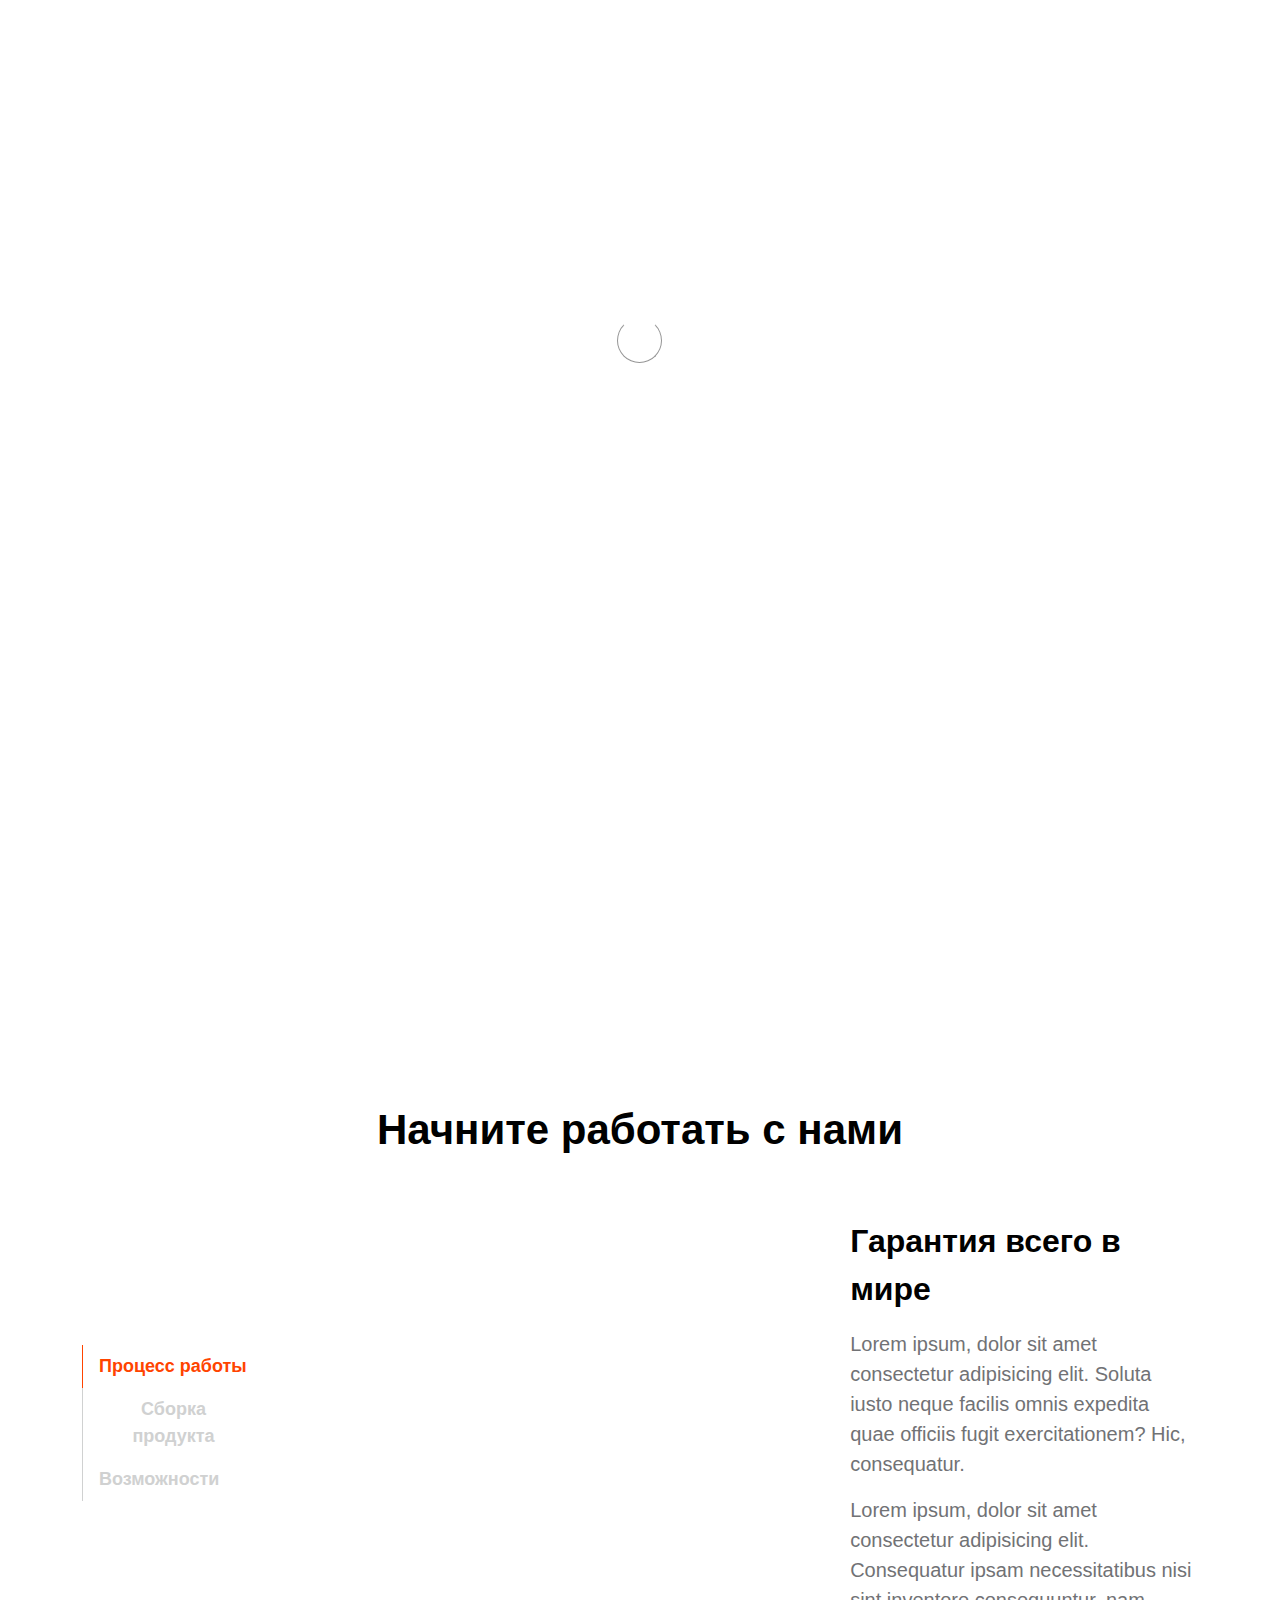
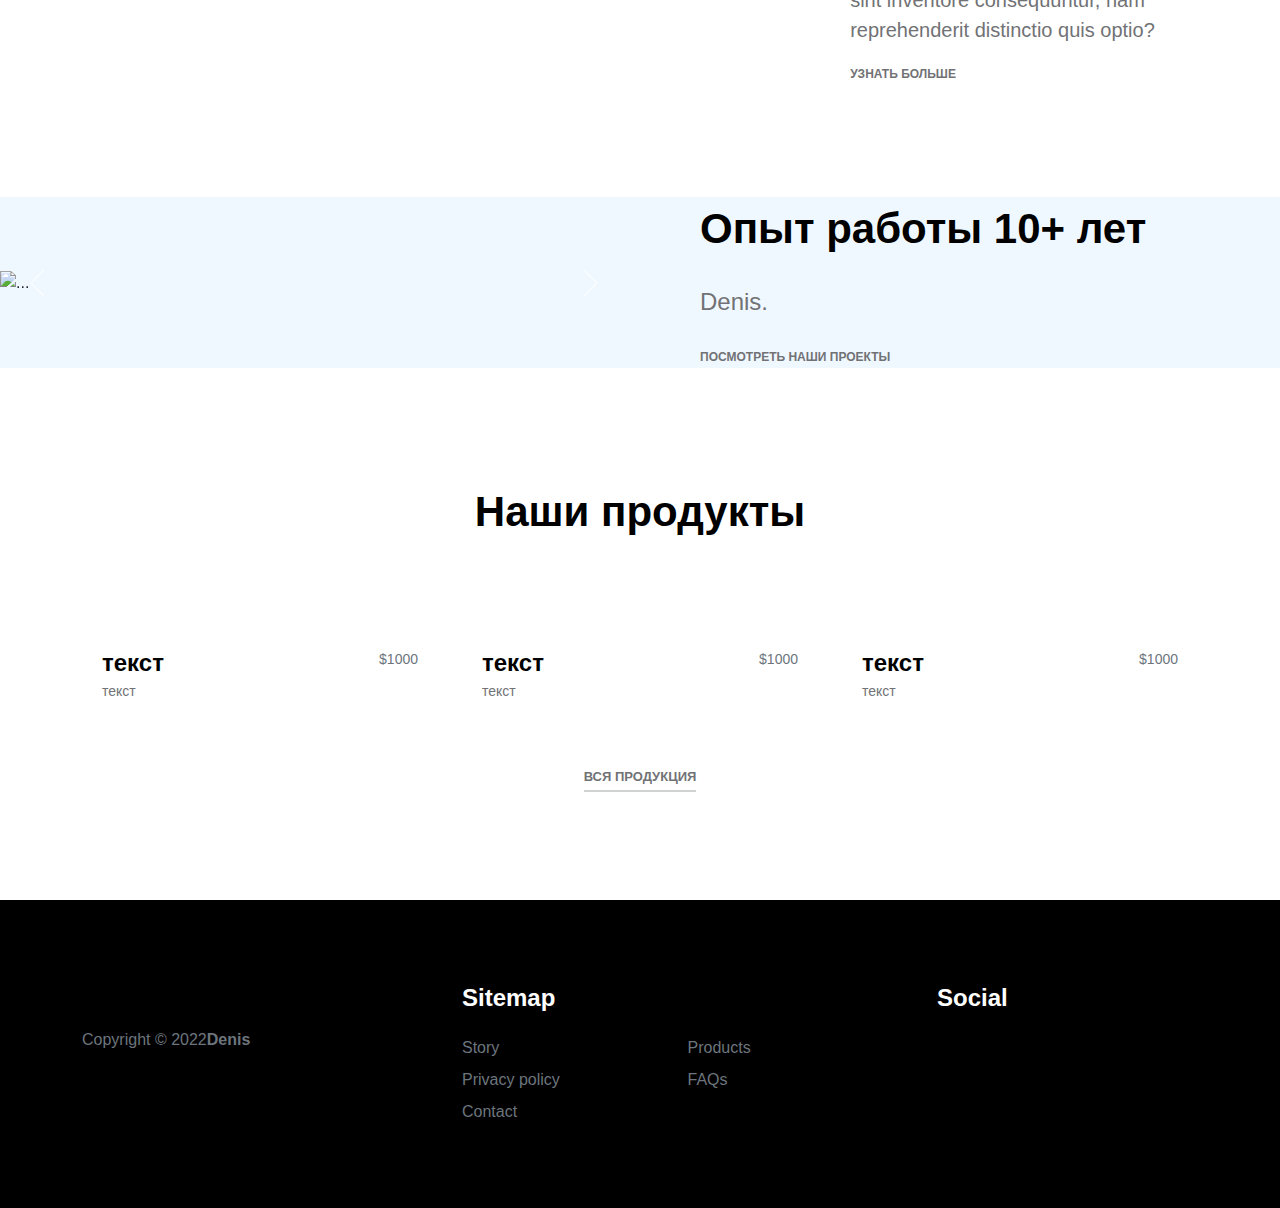
==== commit ca38fe56: "*" ====
--- a/index.html
+++ b/index.html
@@ -69,6 +69,9 @@
                                 <li class="nav-item">
                                     <a class="nav-link" href="projects.html">Проекты</a>
                                 </li>
+                                <li class="nav-item">
+                                    <a class="nav-link" href="partners.html">Партнеры</a>
+                                </li>
     
                                 <li class="nav-item">
                                     <a class="nav-link" href="contact.html">
@@ -185,7 +188,6 @@
                                                     <div class="mt-2 mt-lg-auto">
                                                         <a href="about.html" class="custom-link mb-2">
                                                             Узнать больше
-                                                            <i class="bi-arrow-right ms-2"></i>
                                                         </a>
                                                     </div>
                                                 </div>
@@ -213,7 +215,6 @@
                                                     <div class="mt-2 mt-lg-auto">
                                                         <a href="contact.html" class="custom-link mb-2">
                                                             Свяжитесь прямо сейчас
-                                                            <i class="bi-arrow-right ms-2"></i>
                                                         </a>
                                                     </div>
                                                 </div>
@@ -238,7 +239,6 @@
                                                     <div class="mt-2 mt-lg-auto">
                                                         <a href="contact.html" class="custom-link mb-2">
                                                             Свяжитесь прямо сейчас
-                                                            <i class="bi-arrow-right ms-2"></i>
                                                         </a>
                                                     </div>
                                                 </div>
@@ -257,10 +257,30 @@
                 <section class="front-product">
                     <div class="container-fluid p-0">
                         <div class="row align-items-center">
-    
-                            <div class="col-lg-6 col-12">
+                              <div id="carouselExampleControls" class="carousel slide col-lg-6 col-12" data-bs-ride="carousel">
+                                <div class="carousel-inner">
+                                  <div class="carousel-item active">
+                                    <img src="https://wallpaper.dog/large/1005449.jpg" class="d-block w-100" alt="...">
+                                  </div>
+                                  <div class="carousel-item">
+                                    <img src="https://images4.alphacoders.com/936/thumb-1920-936378.jpg" class="d-block w-100" alt="...">
+                                  </div>
+                                  <div class="carousel-item">
+                                    <img src="https://wallpaperaccess.com/full/343619.jpg" class="d-block w-100" alt="...">
+                                  </div>
+                                </div>
+                                <button class="carousel-control-prev" type="button" data-bs-target="#carouselExampleControls" data-bs-slide="prev">
+                                  <span class="carousel-control-prev-icon" aria-hidden="true"></span>
+                                  <span class="visually-hidden">Previous</span>
+                                </button>
+                                <button class="carousel-control-next" type="button" data-bs-target="#carouselExampleControls" data-bs-slide="next">
+                                  <span class="carousel-control-next-icon" aria-hidden="true"></span>
+                                  <span class="visually-hidden">Next</span>
+                                </button>
+                              </div>
+                            <!-- <div class="col-lg-6 col-12">
                                 <img src="https://www.zastavki.com/pictures/originals/2015/_Fires_of_nuclear_power_093522_.jpg" class="img-fluid" alt="">
-                            </div>
+                            </div> -->
     
                             <div class="col-lg-6 col-12">
                                 <div class="px-5 py-5 py-lg-0">
@@ -271,7 +291,6 @@
     
                                     <a href="projects.html" class="custom-link">
                                         Посмотреть наши проекты
-                                        <i class="bi-arrow-right ms-2"></i>
                                     </a>
                                 </div>
                             </div>
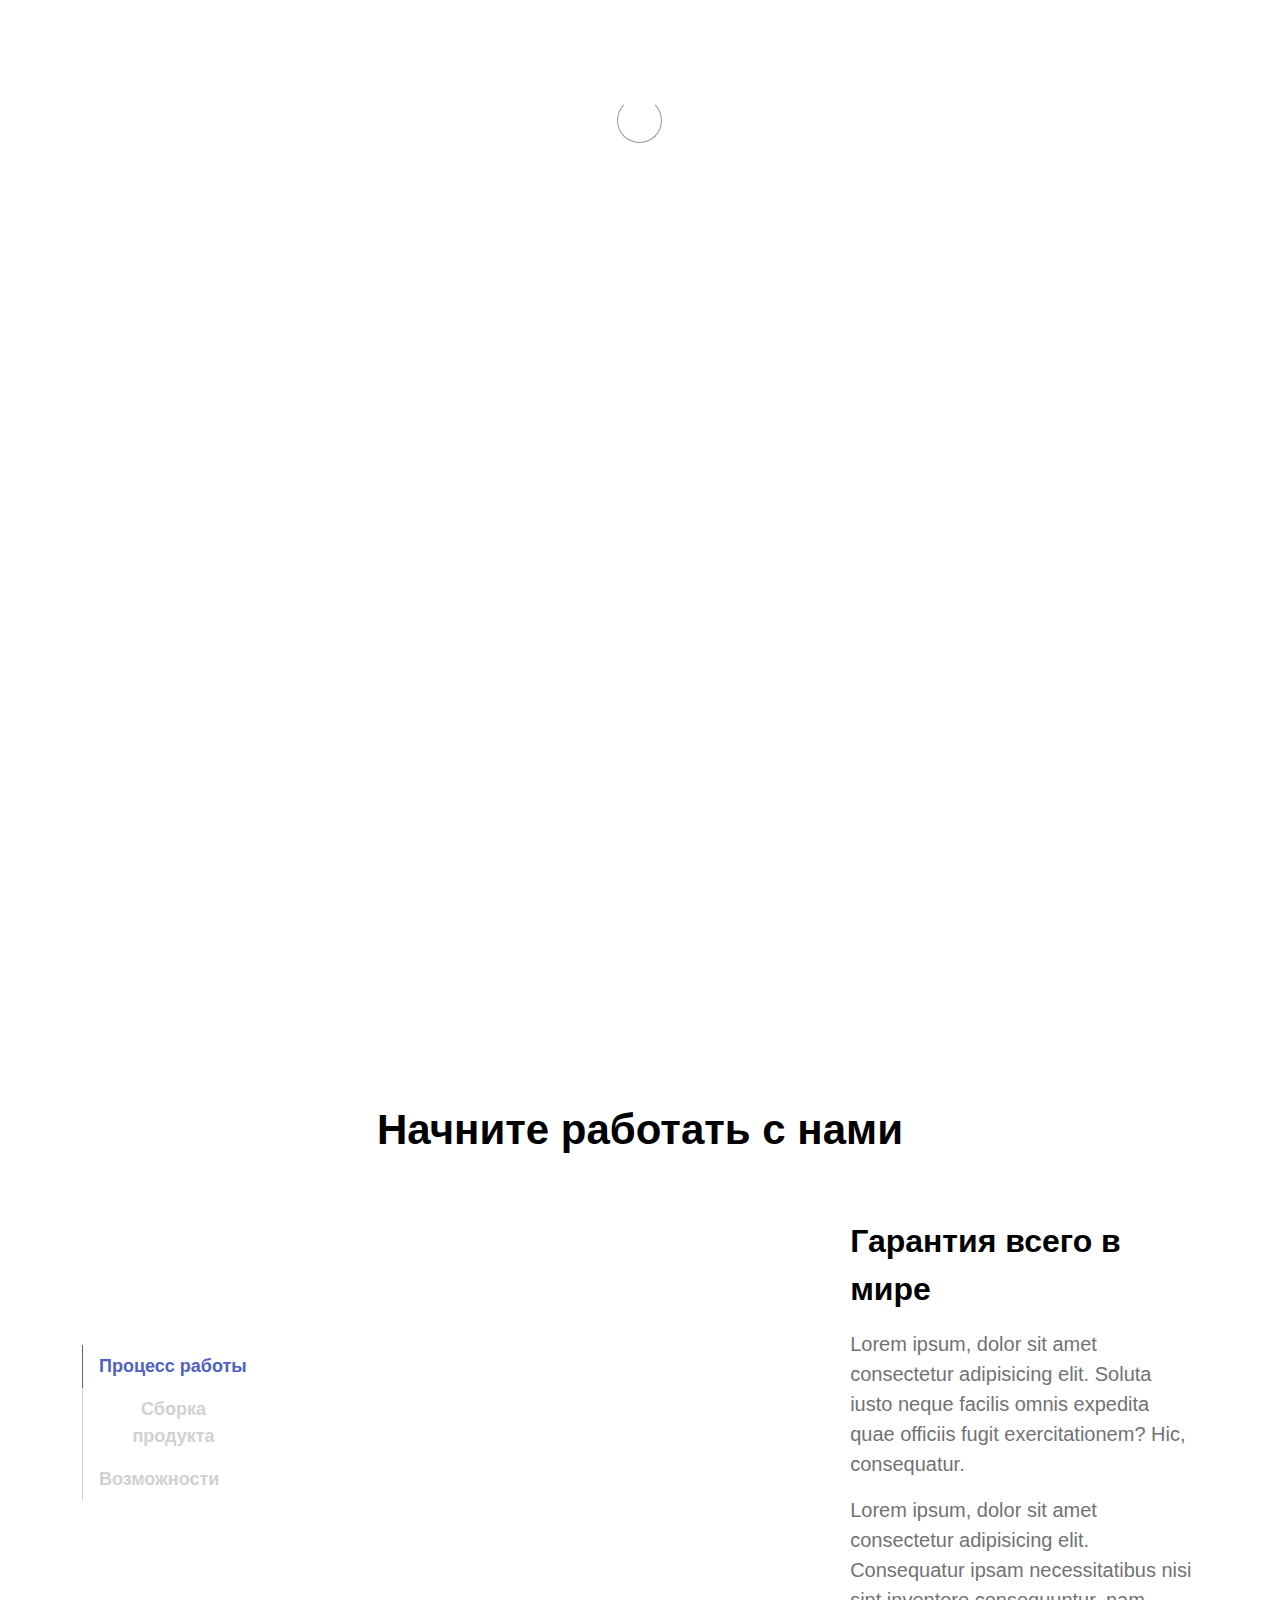
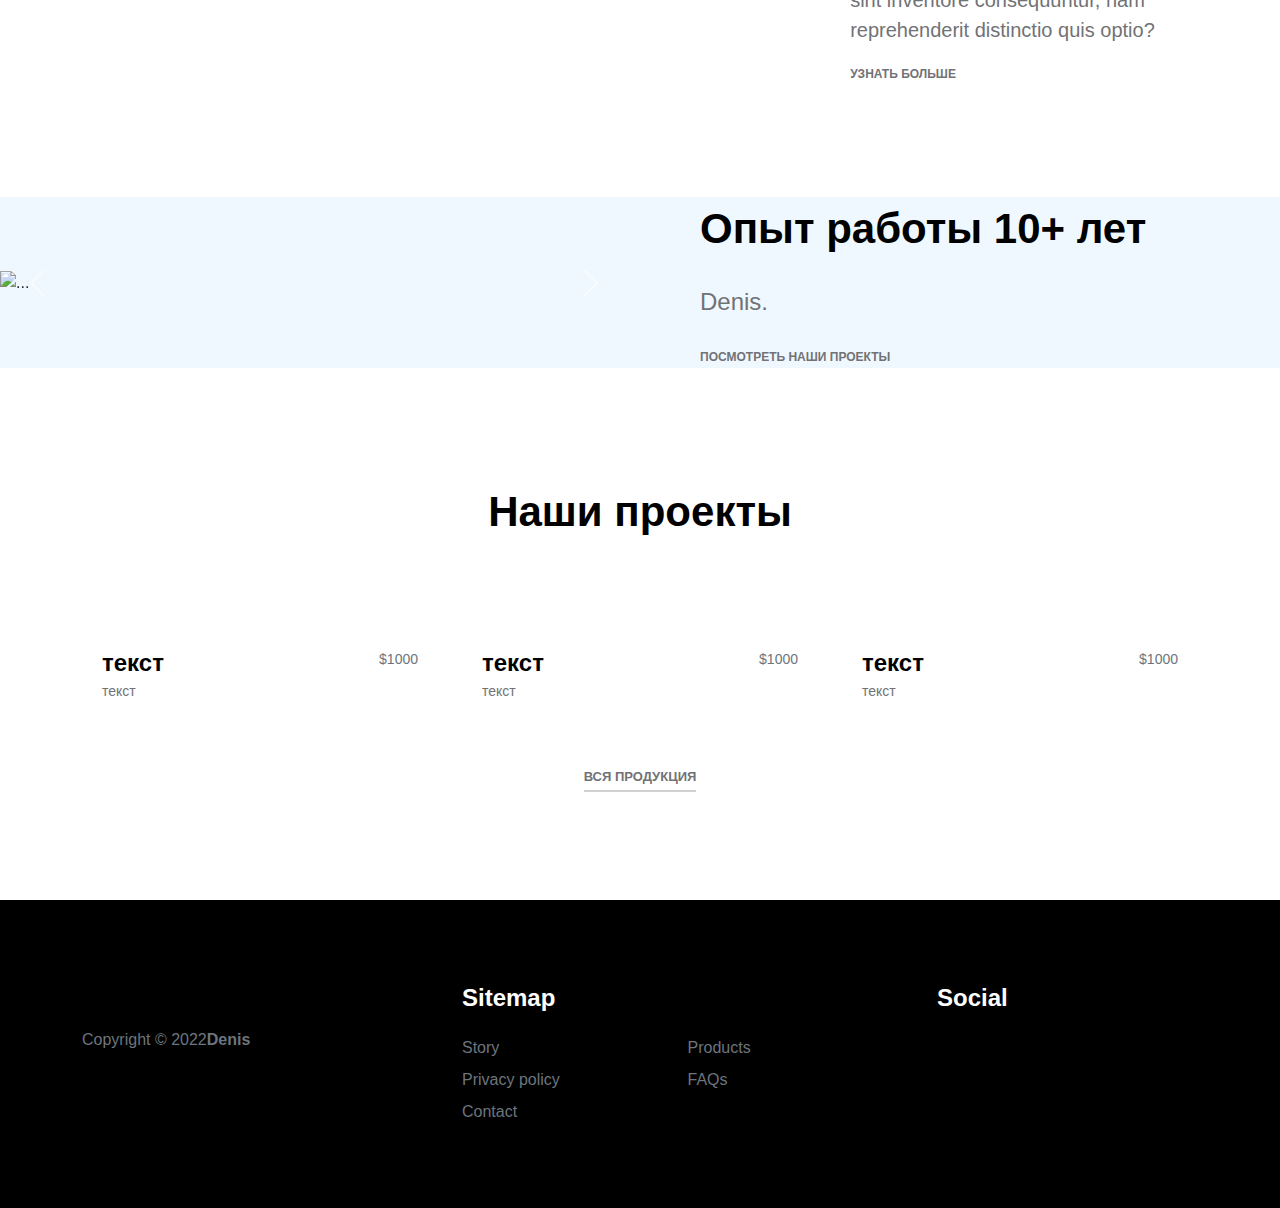
==== commit 00fcdbaa: "*" ====
--- a/index.html
+++ b/index.html
@@ -260,13 +260,46 @@
                               <div id="carouselExampleControls" class="carousel slide col-lg-6 col-12" data-bs-ride="carousel">
                                 <div class="carousel-inner">
                                   <div class="carousel-item active">
-                                    <img src="https://wallpaper.dog/large/1005449.jpg" class="d-block w-100" alt="...">
-                                  </div>
-                                  <div class="carousel-item">
-                                    <img src="https://images4.alphacoders.com/936/thumb-1920-936378.jpg" class="d-block w-100" alt="...">
-                                  </div>
-                                  <div class="carousel-item">
-                                    <img src="https://wallpaperaccess.com/full/343619.jpg" class="d-block w-100" alt="...">
+                                    <img src="./images/Фоторамка1.jpg" class="d-block w-100" alt="...">
+                                  </div>
+                                  <div class="carousel-item">
+                                    <img src="./images/Фоторамка2.jpg" class="d-block w-100" alt="...">
+                                  </div>
+                                  <div class="carousel-item">
+                                    <img src="./images/Фоторамка3.jpg" class="d-block w-100" alt="...">
+                                  </div>
+                                  <div class="carousel-item">
+                                    <img src="./images/Фоторамка4.jpg" class="d-block w-100" alt="...">
+                                  </div>
+                                  <div class="carousel-item">
+                                    <img src="./images/Фоторамка5.jpg" class="d-block w-100" alt="...">
+                                  </div>
+                                  <div class="carousel-item">
+                                    <img src="./images/Фоторамка6.jpg" class="d-block w-100" alt="...">
+                                  </div>
+                                  <div class="carousel-item">
+                                    <img src="./images/Фоторамка7.jpg" class="d-block w-100" alt="...">
+                                  </div>
+                                  <div class="carousel-item">
+                                    <img src="./images/Фоторамка8.jpg" class="d-block w-100" alt="...">
+                                  </div>
+                                  <div class="carousel-item">
+                                    <img src="./images/Фоторамка9.jpg" class="d-block w-100" alt="...">
+                                  </div>
+                                  <div class="carousel-item">
+                                    <img src="./images/Фоторамка10.jpg" class="d-block w-100" alt="...">
+                                  </div>
+                                  <div class="carousel-item">
+                                    <img src="./images/Фоторамка11.jpg" class="d-block w-100" alt="...">
+                                  </div>
+                                  <div class="carousel-item">
+                                    <img src="./images/Фоторамка12.jpg" class="d-block w-100" alt="...">
+                                  </div>
+                                  <div class="carousel-item">
+                                    <img src="./images/Фоторамка13.jpg" class="d-block w-100" alt="...">
+                                  </div>
+                                  <div class="carousel-item">
+                                    <img src="./images/Фоторамка14.jpg" class="d-block w-100" alt="...">
                                   </div>
                                 </div>
                                 <button class="carousel-control-prev" type="button" data-bs-target="#carouselExampleControls" data-bs-slide="prev">
@@ -304,7 +337,7 @@
                         <div class="row">
                             
                             <div class="col-12 text-center">
-                                <h2 class="mb-5">Наши продукты</h2>
+                                <h2 class="mb-5">Наши проекты</h2>
                             </div>
     
                             <div class="col-lg-4 col-12 mb-3">
--- a/styles/style.css
+++ b/styles/style.css
@@ -1,6 +1,6 @@
 :root {
 	--white-color: #ffffff;
-	--primary-color: #ff4400;
+	--primary-color: #4f62c3;
 	--section-bg-color: #f0f8ff;
 	--dark-color: #000000;
 	--grey-color: #d0d1d1;
@@ -1087,6 +1087,11 @@
 		font-size: 20px;
 	}
 
+	.slick-title {
+		color: var(--white-color);
+		font-size: 30px;
+	}
+
 	.lead {
 		font-size: 16px;
 	}
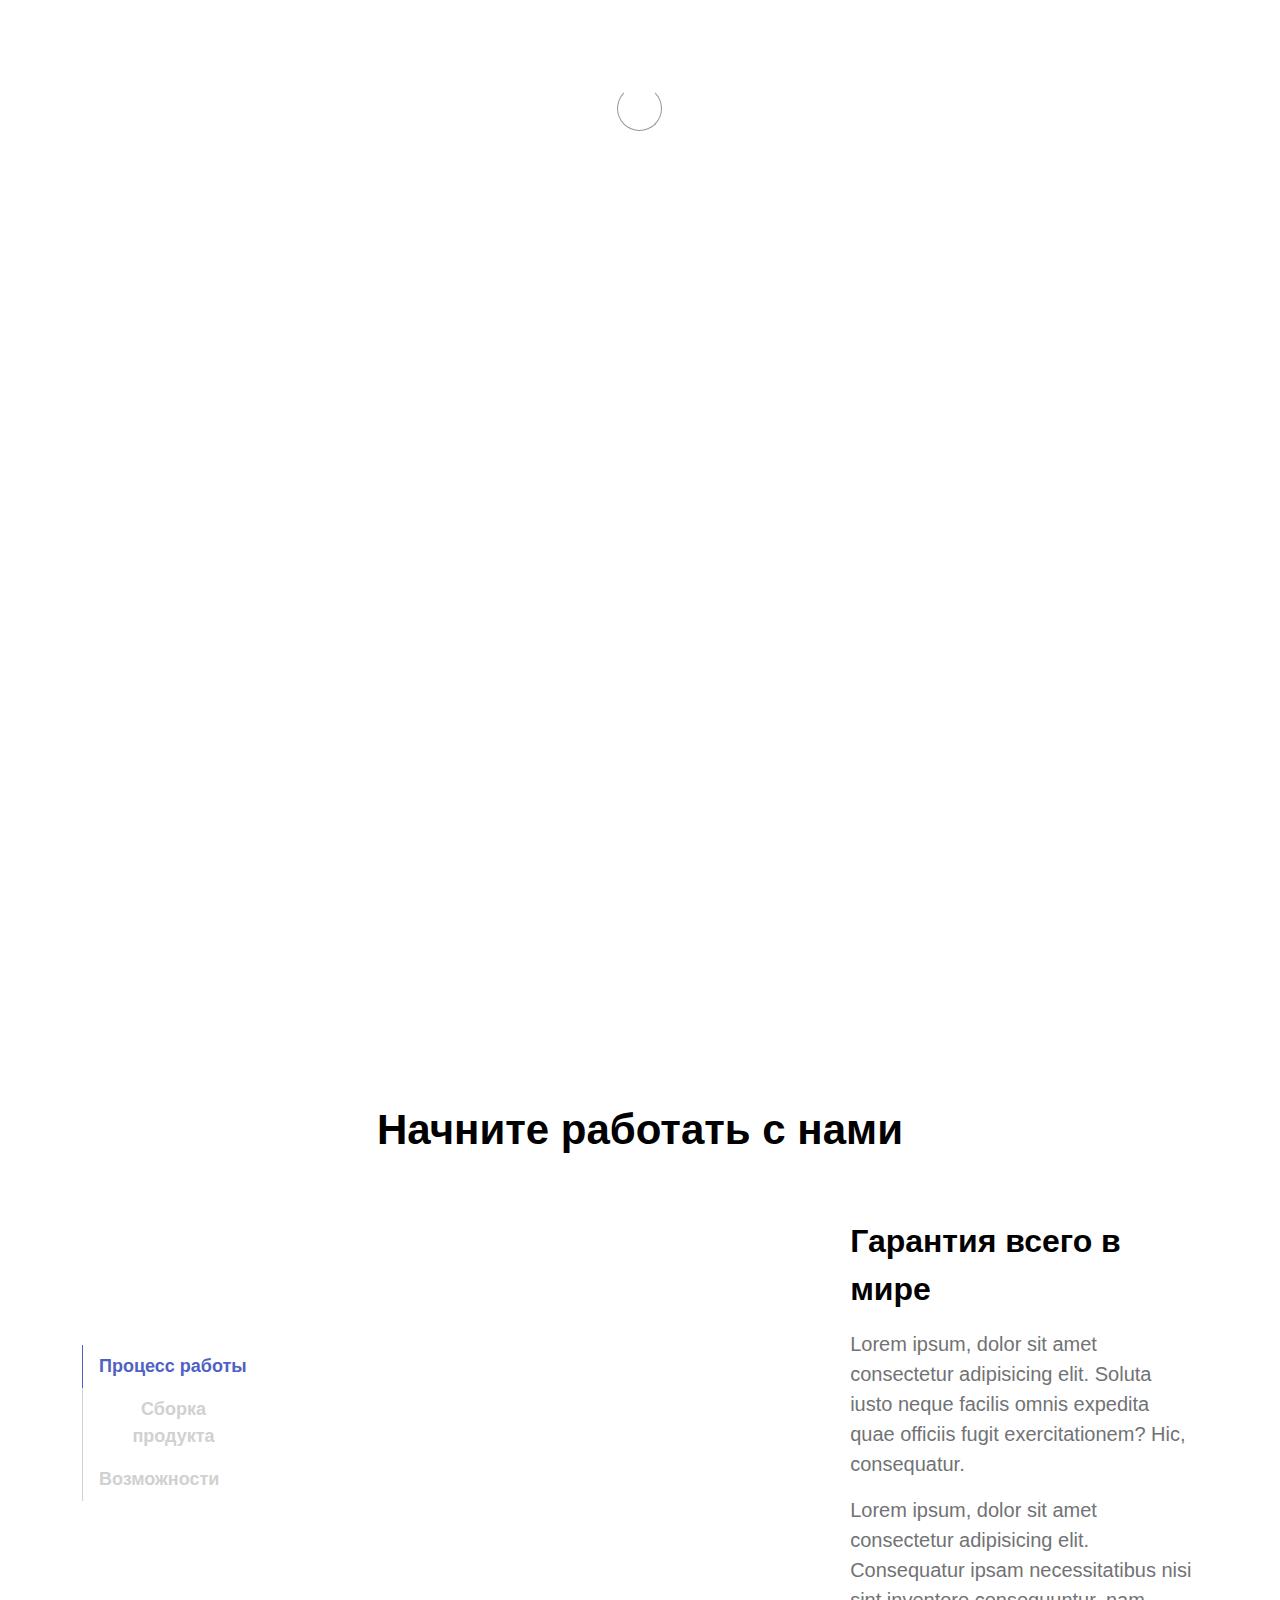
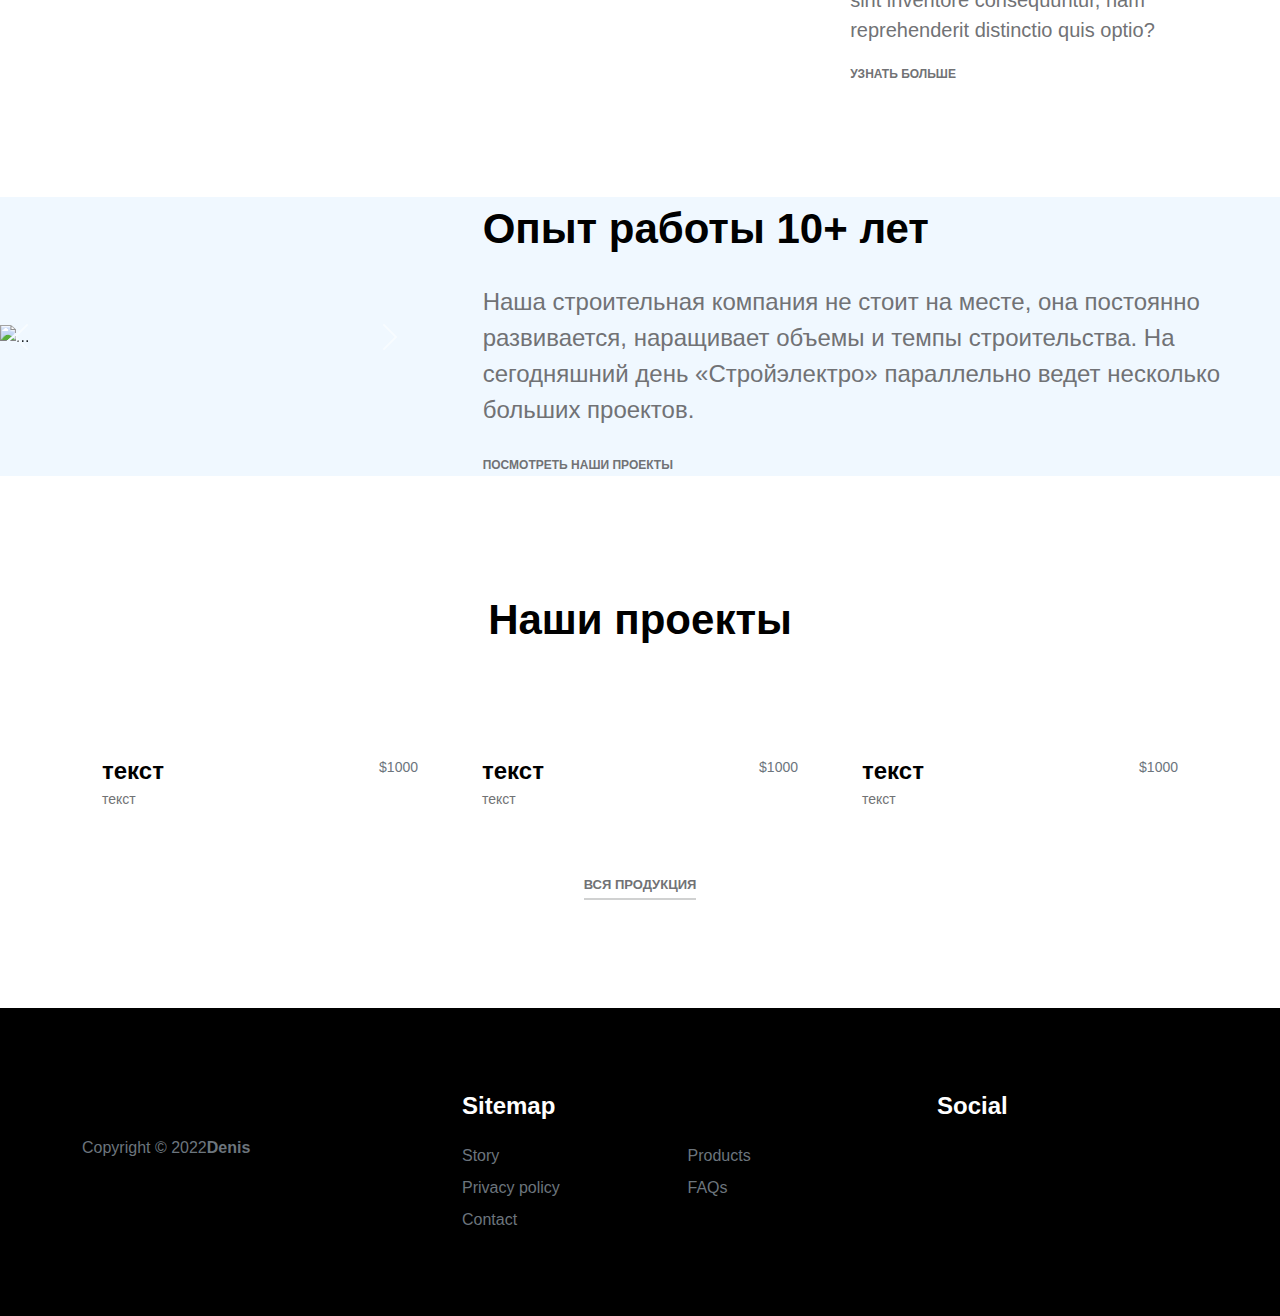
==== commit 8564a8c3: "*" ====
--- a/index.html
+++ b/index.html
@@ -257,7 +257,7 @@
                 <section class="front-product">
                     <div class="container-fluid p-0">
                         <div class="row align-items-center">
-                              <div id="carouselExampleControls" class="carousel slide col-lg-6 col-12" data-bs-ride="carousel">
+                              <div id="carouselExampleControls" class="carousel slide col-lg-4 col-12" data-bs-ride="carousel">
                                 <div class="carousel-inner">
                                   <div class="carousel-item active">
                                     <img src="./images/Фоторамка1.jpg" class="d-block w-100" alt="...">
@@ -315,12 +315,12 @@
                                 <img src="https://www.zastavki.com/pictures/originals/2015/_Fires_of_nuclear_power_093522_.jpg" class="img-fluid" alt="">
                             </div> -->
     
-                            <div class="col-lg-6 col-12">
+                            <div class="col-lg-8 col-12">
                                 <div class="px-5 py-5 py-lg-0">
                                     
                                     <h2 class="mb-4">Опыт работы 10+ лет</h2>
     
-                                    <p class="lead mb-4">Denis.</p>
+                                    <p class="lead mb-4">Наша строительная компания не стоит на месте, она постоянно развивается, наращивает объемы и темпы строительства. На сегодняшний день «Стройэлектро» параллельно ведет несколько больших проектов. </p>
     
                                     <a href="projects.html" class="custom-link">
                                         Посмотреть наши проекты
